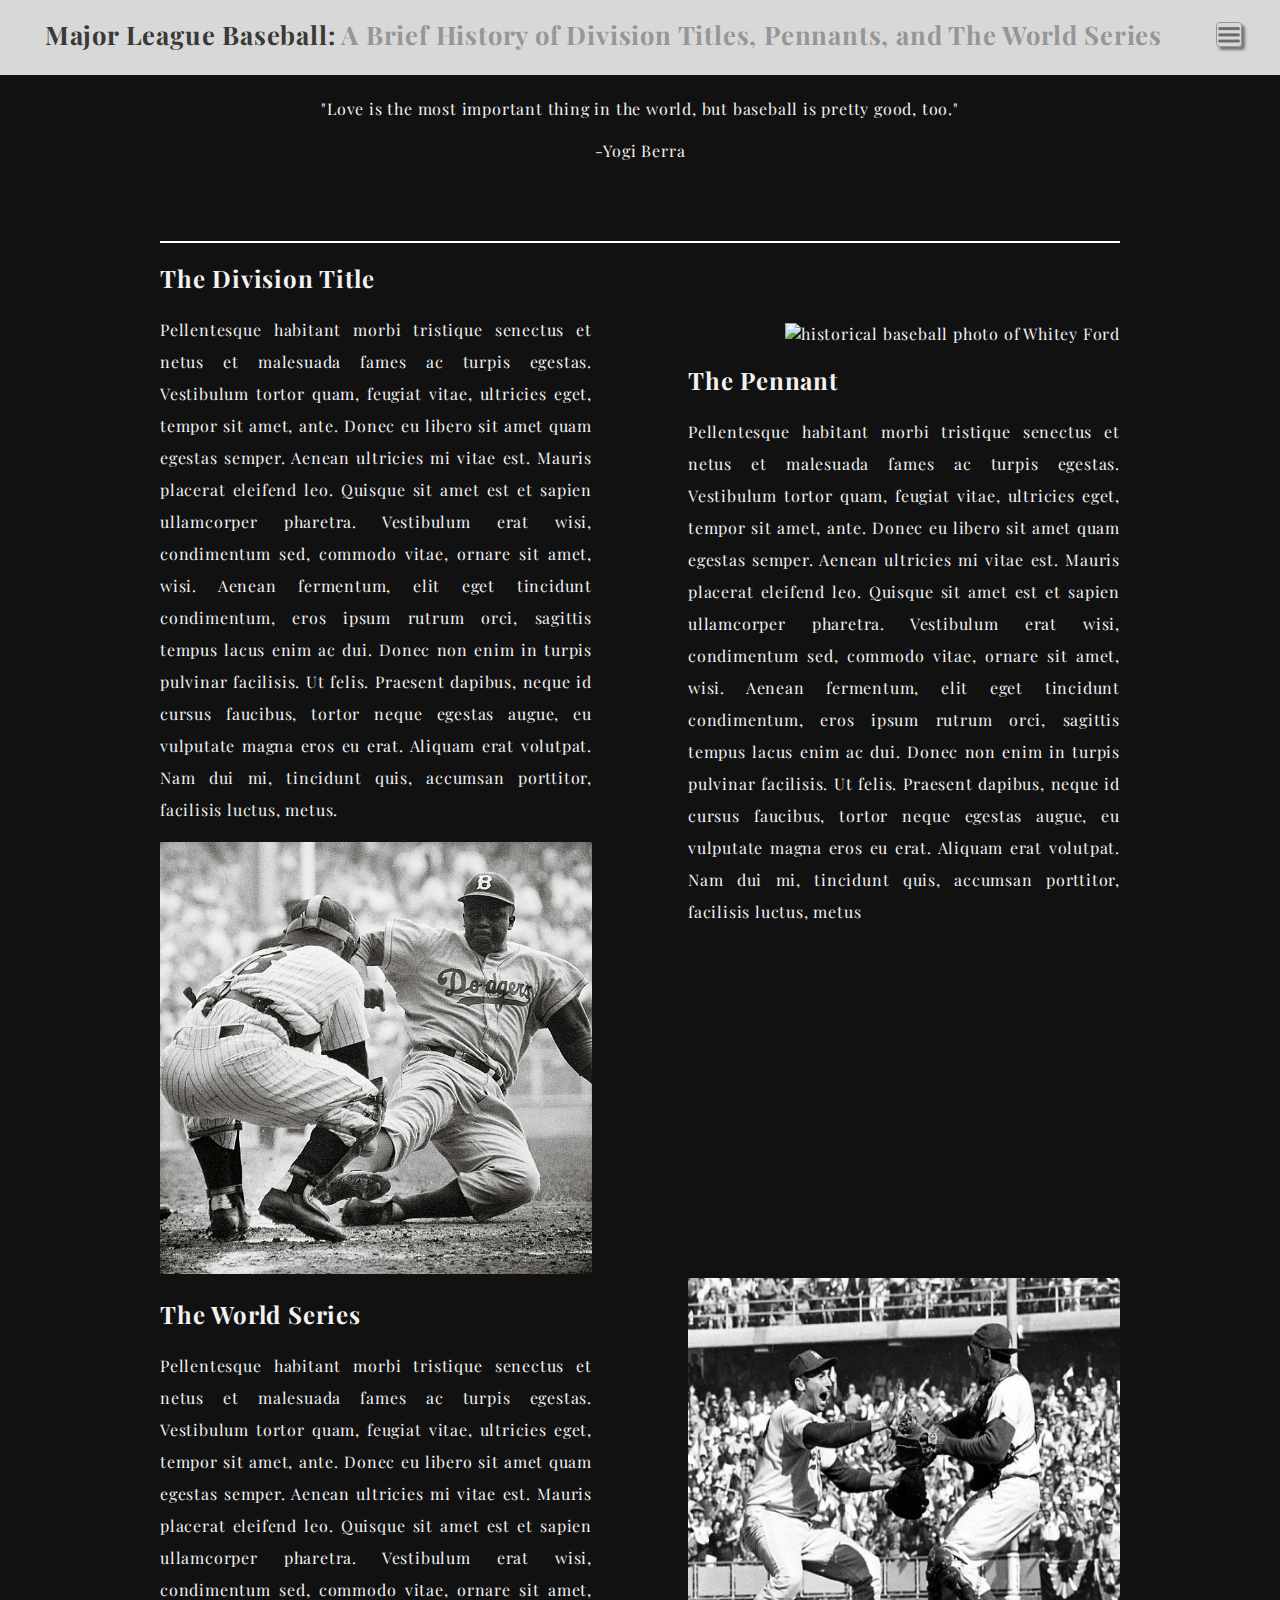
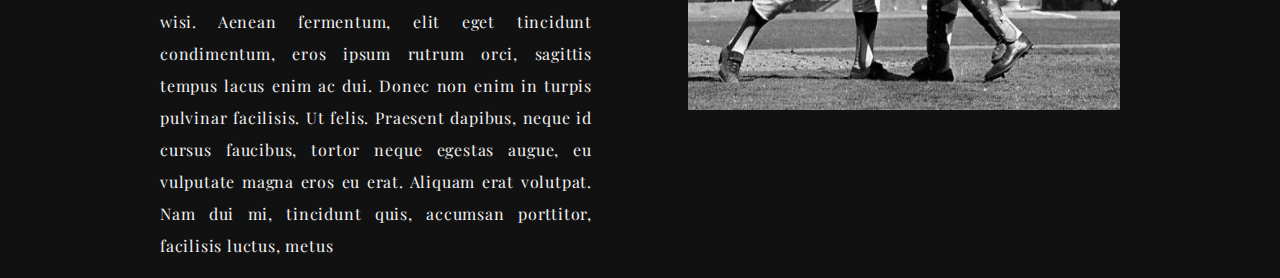
==== index.html @ 5cfe031a "Main sections fixed" ====
<!doctype html>
<html>
  <head>
    <title>Mlb A Brief History</title>
    <link rel='stylesheet' href='css/normalize.css'>
    <link href='http://fonts.googleapis.com/css?family=Playfair+Display' rel='stylesheet' type='text/css'>
    <link rel='stylesheet' href='css/style.css'>
  </head>
  <body>
    <div id='top'></div>
    <div class='banner'>
      <ul>
        <li>
          <img src='http://hpef.us/wp-content/uploads/2009/01/brewer-02.jpg' alt='black and white photo of a ballpark'>
        </li>
        <li>
          <img src='https://dygr1fhak7ro7.cloudfront.net/panbw15s.jpg' alt='black and white photo of a ballpark'>
        </li>
        <li>
          <img src='https://latimesphoto.files.wordpress.com/2011/11/anniversary_027.jpg' alt='black and white photo of a ballpark'>
        </li>
      </ul>
    </div>
    <header>
      <h1>Major League Baseball: <span>A Brief History of <a href='#division'>Division Titles</a>, <a href='#pennant'>Pennants</a>, and <a href='#series'>The World Series</a></span></h1>
      <nav class='menu-icon'>
        <img src='images/dropdown.png'>
      </nav>
      <ul id='dropdown'>
        <li>
          <a href='https://github.com/mcgough'><img src='images/github.png' alt='github icon'></a>
        </li>
        <li>
          <a href='mailto:mcgough.dan@gmail.com'><img src='images/email.png' alt='email icon'></a>
        </li>
        <li>
          <a href='https://www.facebook.com/mcgough.dan'><img src='images/facebook.png' alt='facebook icon'></a>
        </li>
        <li>
          <a href='https://www.linkedin.com/profile/public-profile-settings?trk=prof-edit-edit-public_profile'><img src='images/linkedin.png' alt='linkedin icon'></a>
        </li>
      </ul>
    </header>
    <main>
      <blockquote>
        <p>"Love is the most important thing in the world, but baseball is pretty good, too."<br><br>-Yogi Berra<p>
      </blockquote>
      <section>
        <div id='division'>
          <div class='text'>
            <h2>The Division Title</h2>
              <p>Pellentesque habitant morbi tristique senectus et netus et malesuada fames ac turpis egestas. Vestibulum tortor quam, feugiat vitae, ultricies eget, tempor sit amet, ante. Donec eu libero sit amet quam egestas semper. Aenean ultricies mi vitae est. Mauris placerat eleifend leo. Quisque sit amet est et sapien ullamcorper pharetra. Vestibulum erat wisi, condimentum sed, commodo vitae, ornare sit amet, wisi. Aenean fermentum, elit eget tincidunt condimentum, eros ipsum rutrum orci, sagittis tempus lacus enim ac dui. Donec non enim in turpis pulvinar facilisis. Ut felis. Praesent dapibus, neque id cursus faucibus, tortor neque egestas augue, eu vulputate magna eros eu erat. Aliquam erat volutpat. Nam dui mi, tincidunt quis, accumsan porttitor, facilisis luctus, metus.
         </div>
        </div>
        <div class='image'>
          <img src='http://www.goldenagebaseballcards.com/hall-of-fame/imagesbig/Whitey-Ford.jpg' alt='historical baseball photo of Whitey Ford'>
        </div>
      </section>
      <section>
        <div id='pennant'
          <div class='text-1'>
            <h2>The Pennant</h2>
            <p>Pellentesque habitant morbi tristique senectus et netus et malesuada fames ac turpis egestas. Vestibulum tortor quam, feugiat vitae, ultricies eget, tempor sit amet, ante. Donec eu libero sit amet quam egestas semper. Aenean ultricies mi vitae est. Mauris placerat eleifend leo. Quisque sit amet est et sapien ullamcorper pharetra. Vestibulum erat wisi, condimentum sed, commodo vitae, ornare sit amet, wisi. Aenean fermentum, elit eget tincidunt condimentum, eros ipsum rutrum orci, sagittis tempus lacus enim ac dui. Donec non enim in turpis pulvinar facilisis. Ut felis. Praesent dapibus, neque id cursus faucibus, tortor neque egestas augue, eu vulputate magna eros eu erat. Aliquam erat volutpat. Nam dui mi, tincidunt quis, accumsan porttitor, facilisis luctus, metus</p>
          </div>
          <div class='image-1'>
            <img src='images/jackie-robinson-stealing-home.jpg' alt='jackie robinson'>
          </div>
        </div>
      </section>
      <section>
        <div id='series'>
          <div class='text-2'>
            <h2 class='bottomtext'>The World Series</h2>
            <p class='bottomtext'>Pellentesque habitant morbi tristique senectus et netus et malesuada fames ac turpis egestas. Vestibulum tortor quam, feugiat vitae, ultricies eget, tempor sit amet, ante. Donec eu libero sit amet quam egestas semper. Aenean ultricies mi vitae est. Mauris placerat eleifend leo. Quisque sit amet est et sapien ullamcorper pharetra. Vestibulum erat wisi, condimentum sed, commodo vitae, ornare sit amet, wisi. Aenean fermentum, elit eget tincidunt condimentum, eros ipsum rutrum orci, sagittis tempus lacus enim ac dui. Donec non enim in turpis pulvinar facilisis. Ut felis. Praesent dapibus, neque id cursus faucibus, tortor neque egestas augue, eu vulputate magna eros eu erat. Aliquam erat volutpat. Nam dui mi, tincidunt quis, accumsan porttitor, facilisis luctus, metus</p>
          </div>
          <div class='image-2'>
            <img src='images/celebration.jpg' alt='celebration'>
          </div>
        </div>
      </section>
      <!--<aside id='champions'>
        <form id='nl'>
          <fieldset>
            <label>National League.</label>
            <select id='national' name='team'>
              <option data-name='Los Angeles Dodgers' value='Dodgers'>Los Angeles Dodgers</option>
              <option data-name='San Francisco Giants' value='Giants'>San Francisco Giants</option>
              <option data-name='San Diego Padres' value='Padres'>San Diego Padres</option>
              <option data-name='Arizona Diamondbacks' value='Diamonbacks'>Arizona Diamondbacks</option>
              <option data-name='Colorado Rockies' value='Rockies'>Colorado Rockies</option>
              <option data-name='St Louis Cardinals' value='Cardinals'>St Louis Cardinals</option>
              <option data-name='Milwaukee Brewers' value='Brewers'>Milwaukee Brewers</option>
              <option data-name='Chicago Cubs' value='Cubs'>Chicago Cubs</option>
              <option data-name='Cincinnati Reds' value='Reds'>Cincinnati Reds</option>
              <option data-name='Pittsburgh Pirates' value='Pirates'>Pittsburgh Pirates</option>
              <option data-name='Washington Nationals' value='Nationals'>Washington Nationals</option>
              <option data-name='New York Mets' value='Mets'>New York Mets</option>
              <option data-name='Atlanta Braves' value='Braves'>Atlanta Braves</option>
              <option data-name='Philadelphia Phillies' value='Phillies'>Philadelphia Phillies</option>
              <option data-name='Miami Marlins' value='Marlins'>Miami Marlins</option>
            </select>
          </fieldset>
        </form>
        <form id='al'>
          <fieldset>
            <label>American League.</label>
            <select id='american' name='team'>
              <option data-name='Seattle Mariners' value='Mariners'>Seattle Mariners</option>
              <option data-name='Oakland Athletics' value='Athletics'>Oakland Athletics</option>
              <option data-name='Los Angeles Angels' value='Angels'>Los Angeles Angels</option>
              <option data-name='Houston Astros' value='Astros'>Houston Astros</option>
              <option value='Rangers' data-name='Texas Rangers'>Texas Rangers</option>
              <option data-name='Detroit Tigers' value='Tigers'>Detroit Tigers</option>
              <option data-name='Kansas City Royals' value='Royals'>Kansas City Royals</option>
              <option data-name='Chicago White Sox' value='White Sox'>Chicago White Sox</option>
              <option data-name='Cleveland Indians' value='Indians'>Cleveland Indians</option>
              <option data-name='Minnesota Twins' value='Twins'>Minnesota Twins</option>
              <option data-name='Boston Red Sox' value='Red Sox'>Boston Red Sox</option>
              <option data-name='New York Yankees' value='Yankees'>New York Yankees</option>
              <option data-name='Atlanta Braves' value='Braves'>Atlanta Braves</option>
              <option data-name='Tampa Bay Rays' value='Rays'>Tampa Bay Rays</option>
              <option data-name='Baltimore Orioles' value='Orioles'>Baltimore Orioles</option>
            </select>
          </fieldset>
        </form>
        <div class='before'></div>
      </aside>
    </main>
    <!--<footer>
      <h4>
        <span>Major League Baseball:</span> A brief history of Division Titles, Pennants, and The World Series
      </h4>
      <nav id='arrowup'>
        <a href='#top'><img src='images/arrowup.png' alt='arrow pointing up'</a>
      </nav>
    </footer>-->
    <script src='js/jquery-1.11.2.js'></script>
    <script src="js/unslider.js"></script>
    <script src='js/scroll.js'></script>
    <script src='js/mlb.js'></script>
  </body>
</html?
---- css/style.css ----
* {
  box-sizing: border-box;
}

body {
  background-color: #111;
  font-family: 'Playfair Display', serif;
  color: #f2f2f2;
  letter-spacing: .05em;
}

/* Header */

header {
  background-color: #f2f2f2;
  color: #3f403b;
  width: 100%;
  opacity: .89;
  padding: .5em 0 0.5em 1.5em;
  font-size: .8em;
  position: fixed;
  top: -.5em;
  z-index: 99;
}
header h1 {
  padding-left: 1em;
}
span {
  color: #a7a8aa;
  text-shadow: none;
}
nav img {
  color: #a7a8aa;
  width: 2em;
  height: 2em;
  border: 1px solid;
  border-radius: 15%;
  box-shadow: 3px 3px 3px gray;
  position: absolute;
  top: 2.2em;
  right: 3em;
}
#dropdown {
  background: #f2f2f2;
  opacity: 1;
  width: 8%;
  border-radius: 0 0 0 5%;
  position: absolute;
  top: 5.3em;
  right: 0em;
}
#dropdown img {
  width: 2em;
  height: 2em;
}
#dropdown li {
  list-style: none;
  padding-right: 2em;
  margin: 1em 0 1em 0;
}

/* Banner */

.banner {
  position: relative;
  overflow: auto;
  top: -1em;
  right: 10em;
}
.banner li {
  list-style: none;
}
.banner ul li {
  float: left;
}
.banner img {
  width: 90em;
  height: 35em;
  position: relative;
}
.banner h2 {
  position: absolute
  color: white;
  z-index: 99;
}
.dots {
  position: absolute;
  left: 2.75em;
  right: 0;
  bottom: 20px;
  text-align: center;
}
.dots li {
  display: inline-block;
  width: 10px;
  height: 10px;
  margin: 0 4px;
  text-indent: -999em;
  border: 2px solid #fff;
  border-radius: 6px;
  cursor: pointer;
  opacity: .4;
  -webkit-transition: background .5s, opacity .5s;
  -moz-transition: background .5s, opacity .5s;
  transition: background .5s, opacity .5s;
}
.dots li.active {
  background: #fff;
  opacity: 1;
}

/* Main */

main {
  width: 75%;
  margin: auto;
  margin-top: 5em;
}
blockquote {
  text-align: center;
  margin-bottom: 5em;
}

/* Division, Pennant and Series Sections */
#division {
  border-top: 1px solid white;
  border-bottom: 1px solid white;
  margin-bottom: 5em;
}
img {
  width: 27em;
  height: 27em;
}
.text {
  width: 45%;
  text-align: justify;
  line-height: 2em;
  float: left;
}
.text-1 {
  width: 45%;
  float: right;
  line-height: 2em;
  text-align: justify;
}
.text-2 {
  width: 45%;
  text-align: justify;
  line-height: 2em;
  float: left;
}
.image,
.image-2 {
  float: right;
}

/* Champions Section */

#champions {
  width: 90%;
  padding: 3em 3em 0 0em;
  background-image: url('http://imgc.allpostersimages.com/images/P-473-488-90/75/7598/PV7F300Z/posters/baseball-joe-dimaggio-quote.jpg');
  background-position: left;
  background-repeat: no-repeat;
  position: relative;
  border-radius: 5%;
  left: 5em;
  bottom: 3em;
}
#champions p {
  text-align: left;
  text-shadow: 0px 3px 2px rgba(154, 147, 163, 1);
  position: relative;
  left: 2em;
  top: 15.5em;
}
#nl,
#al {
  display: inline;
  width: 25%;
  padding-top: 15em;
  float: right;
}
fieldset {
  border: none;
}
form {
  text-align: center;
}
.before {
  height: 35em;
  width: 38em;
  margin-top: 3em;
  margin-bottom: -4em;
}
.after {
  color: white;
  height: 35em;
  width: 38em;
  padding-top: .5em;
  margin-top: 3em;
  margin-bottom: -4em;
}

/* Footer */

footer {
  background-color: #f2f2f2;
  color: #a7a8aa;
  opacity: .95;
  width: 100%;
  padding: 1em 0 1em 0;
  margin-top: 0em;
  font-size: 1em;
}
footer span {
  color: black;
}
footer h4 {
  width: 75%;
  margin-left: 2em;
  clear: both;
}
#arrowup {
  float: right;
  position: relative;
  bottom: 5em;
  left: 0.5em;
}
#arrowup img {
  color: #a7a8aa;
  border: 1px solid;
  border-radius: 15%;
  box-shadow: 3px 3px 3px gray;
  width: 1.5em;
  height: 1.5em;
}
a {
  text-decoration: none;
  color: #a7a8aa;
}
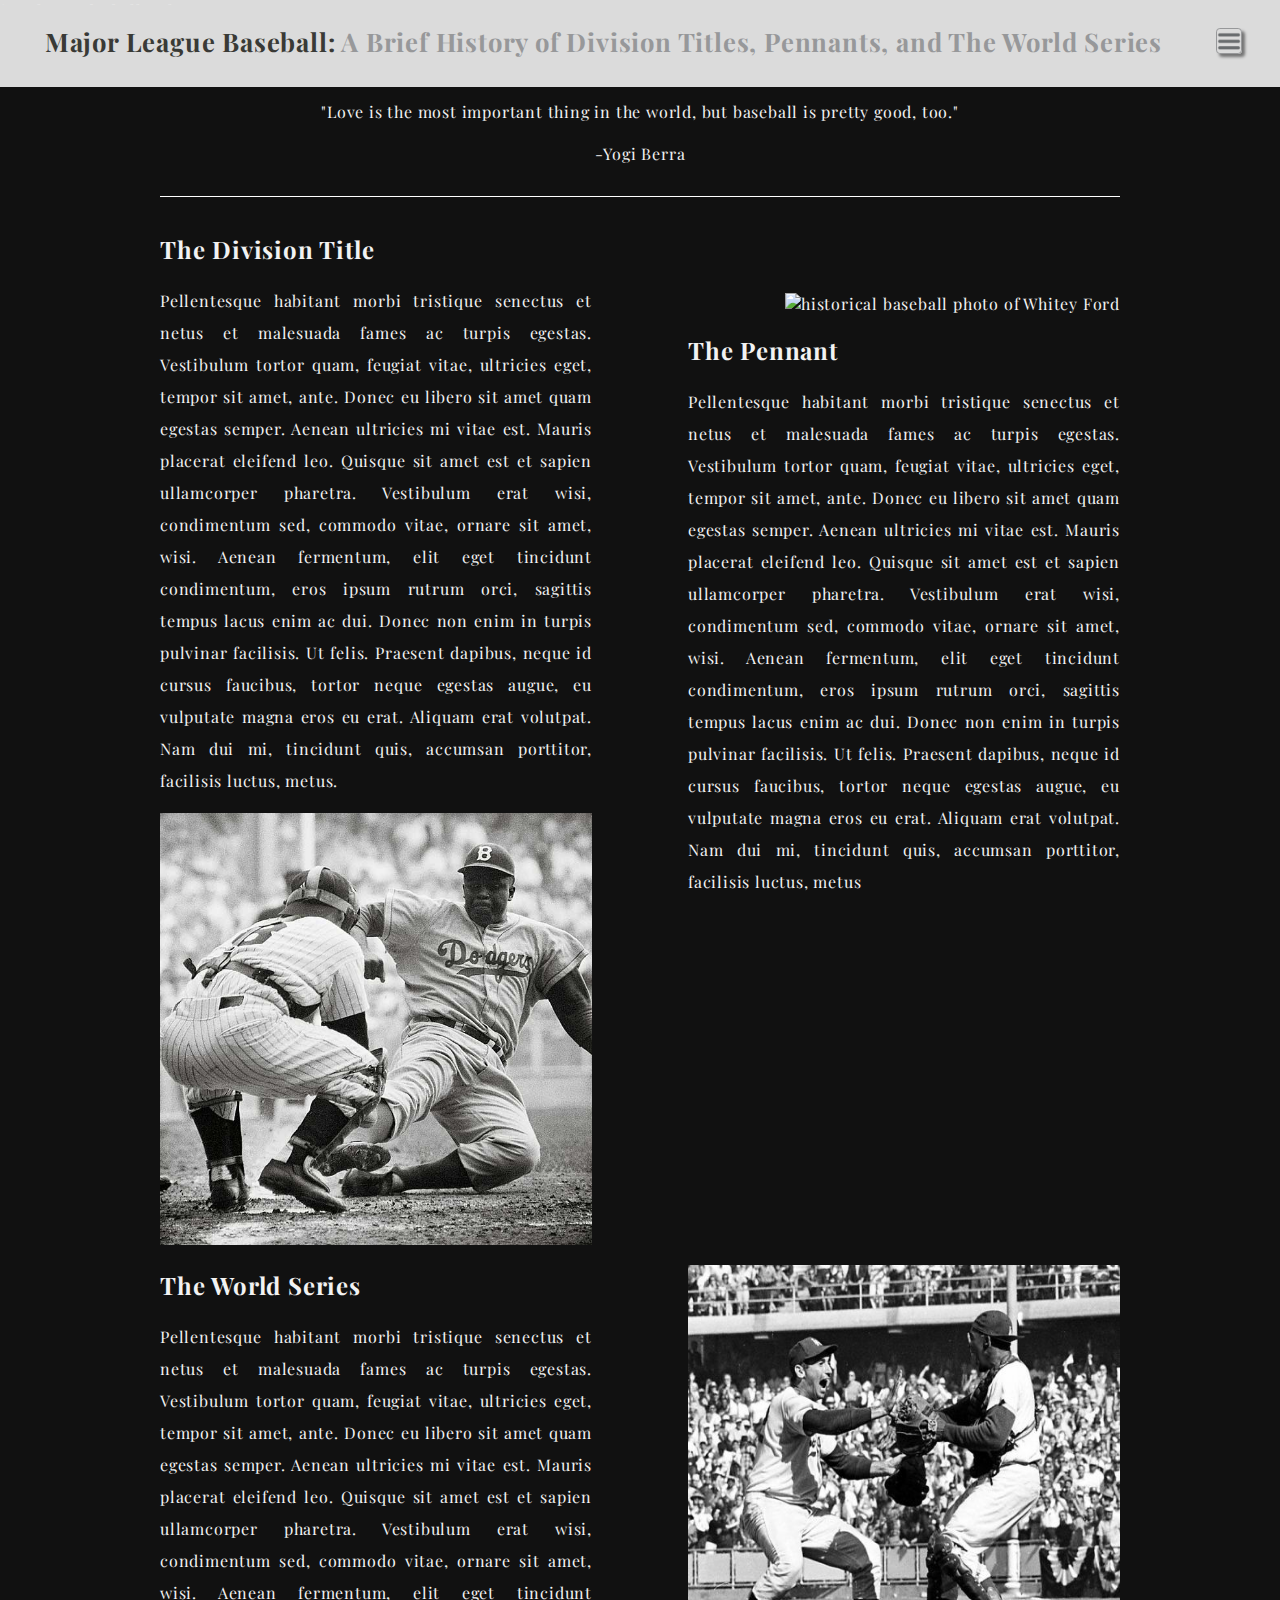
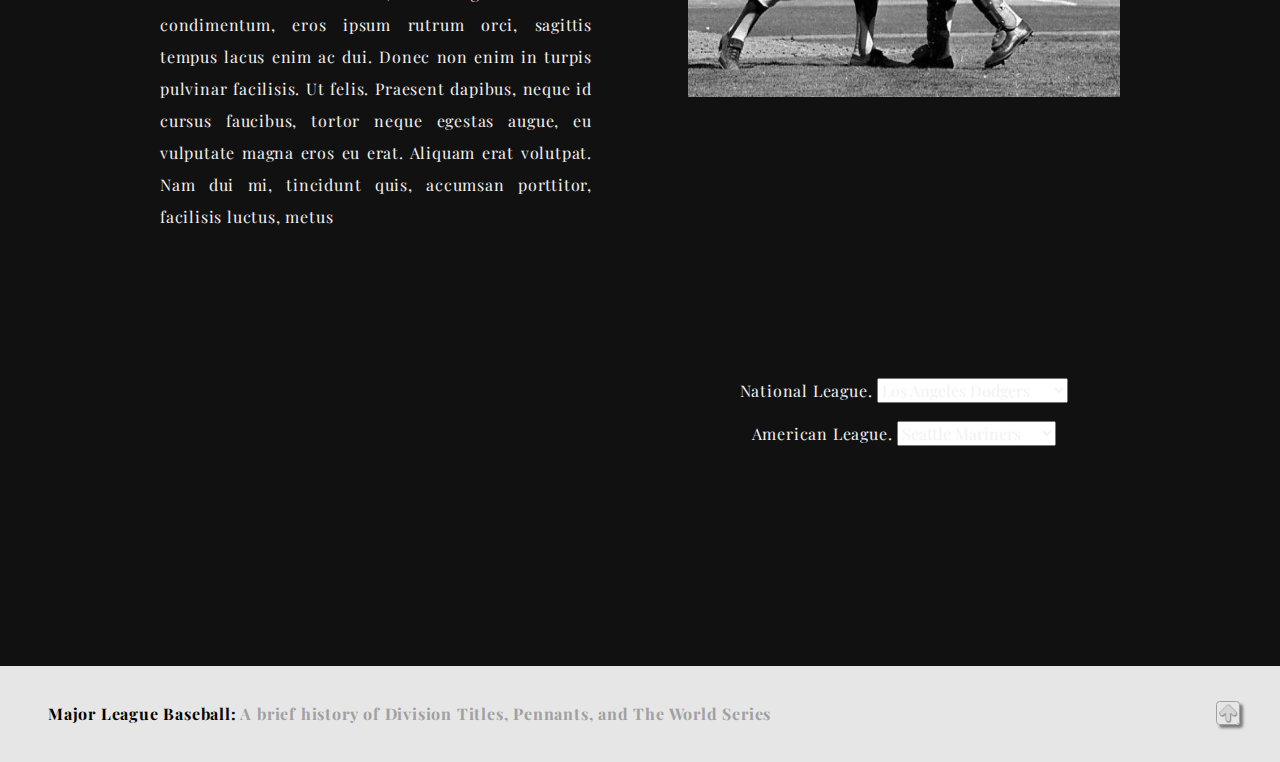
==== commit eb6c3d97: "dropdown bugged" ====
--- a/index.html
+++ b/index.html
@@ -7,20 +7,6 @@
     <link rel='stylesheet' href='css/style.css'>
   </head>
   <body>
-    <div id='top'></div>
-    <div class='banner'>
-      <ul>
-        <li>
-          <img src='http://hpef.us/wp-content/uploads/2009/01/brewer-02.jpg' alt='black and white photo of a ballpark'>
-        </li>
-        <li>
-          <img src='https://dygr1fhak7ro7.cloudfront.net/panbw15s.jpg' alt='black and white photo of a ballpark'>
-        </li>
-        <li>
-          <img src='https://latimesphoto.files.wordpress.com/2011/11/anniversary_027.jpg' alt='black and white photo of a ballpark'>
-        </li>
-      </ul>
-    </div>
     <header>
       <h1>Major League Baseball: <span>A Brief History of <a href='#division'>Division Titles</a>, <a href='#pennant'>Pennants</a>, and <a href='#series'>The World Series</a></span></h1>
       <nav class='menu-icon'>
@@ -41,6 +27,21 @@
         </li>
       </ul>
     </header>
+    <div id='top'></div>
+    <div class='banner'>
+      <ul>
+        <li>
+          <img src='http://hpef.us/wp-content/uploads/2009/01/brewer-02.jpg' alt='black and white photo of a ballpark'>
+        </li>
+        <li>
+          <img src='https://dygr1fhak7ro7.cloudfront.net/panbw15s.jpg' alt='black and white photo of a ballpark'>
+        </li>
+        <li>
+          <img src='https://latimesphoto.files.wordpress.com/2011/11/anniversary_027.jpg' alt='black and white photo of a ballpark'>
+        </li>
+      </ul>
+    </div>
+
     <main>
       <blockquote>
         <p>"Love is the most important thing in the world, but baseball is pretty good, too."<br><br>-Yogi Berra<p>
@@ -78,62 +79,64 @@
           </div>
         </div>
       </section>
-      <!--<aside id='champions'>
-        <form id='nl'>
-          <fieldset>
-            <label>National League.</label>
-            <select id='national' name='team'>
-              <option data-name='Los Angeles Dodgers' value='Dodgers'>Los Angeles Dodgers</option>
-              <option data-name='San Francisco Giants' value='Giants'>San Francisco Giants</option>
-              <option data-name='San Diego Padres' value='Padres'>San Diego Padres</option>
-              <option data-name='Arizona Diamondbacks' value='Diamonbacks'>Arizona Diamondbacks</option>
-              <option data-name='Colorado Rockies' value='Rockies'>Colorado Rockies</option>
-              <option data-name='St Louis Cardinals' value='Cardinals'>St Louis Cardinals</option>
-              <option data-name='Milwaukee Brewers' value='Brewers'>Milwaukee Brewers</option>
-              <option data-name='Chicago Cubs' value='Cubs'>Chicago Cubs</option>
-              <option data-name='Cincinnati Reds' value='Reds'>Cincinnati Reds</option>
-              <option data-name='Pittsburgh Pirates' value='Pirates'>Pittsburgh Pirates</option>
-              <option data-name='Washington Nationals' value='Nationals'>Washington Nationals</option>
-              <option data-name='New York Mets' value='Mets'>New York Mets</option>
-              <option data-name='Atlanta Braves' value='Braves'>Atlanta Braves</option>
-              <option data-name='Philadelphia Phillies' value='Phillies'>Philadelphia Phillies</option>
-              <option data-name='Miami Marlins' value='Marlins'>Miami Marlins</option>
-            </select>
-          </fieldset>
-        </form>
-        <form id='al'>
-          <fieldset>
-            <label>American League.</label>
-            <select id='american' name='team'>
-              <option data-name='Seattle Mariners' value='Mariners'>Seattle Mariners</option>
-              <option data-name='Oakland Athletics' value='Athletics'>Oakland Athletics</option>
-              <option data-name='Los Angeles Angels' value='Angels'>Los Angeles Angels</option>
-              <option data-name='Houston Astros' value='Astros'>Houston Astros</option>
-              <option value='Rangers' data-name='Texas Rangers'>Texas Rangers</option>
-              <option data-name='Detroit Tigers' value='Tigers'>Detroit Tigers</option>
-              <option data-name='Kansas City Royals' value='Royals'>Kansas City Royals</option>
-              <option data-name='Chicago White Sox' value='White Sox'>Chicago White Sox</option>
-              <option data-name='Cleveland Indians' value='Indians'>Cleveland Indians</option>
-              <option data-name='Minnesota Twins' value='Twins'>Minnesota Twins</option>
-              <option data-name='Boston Red Sox' value='Red Sox'>Boston Red Sox</option>
-              <option data-name='New York Yankees' value='Yankees'>New York Yankees</option>
-              <option data-name='Atlanta Braves' value='Braves'>Atlanta Braves</option>
-              <option data-name='Tampa Bay Rays' value='Rays'>Tampa Bay Rays</option>
-              <option data-name='Baltimore Orioles' value='Orioles'>Baltimore Orioles</option>
-            </select>
-          </fieldset>
-        </form>
+      <aside>
+        <div id='champions'>
+          <form id='nl'>
+            <fieldset>
+              <label>National League.</label>
+              <select id='national' name='team'>
+                <option data-name='Los Angeles Dodgers' value='Dodgers'>Los Angeles Dodgers</option>
+                <option data-name='San Francisco Giants' value='Giants'>San Francisco Giants</option>
+                <option data-name='San Diego Padres' value='Padres'>San Diego Padres</option>
+                <option data-name='Arizona Diamondbacks' value='Diamonbacks'>Arizona Diamondbacks</option>
+                <option data-name='Colorado Rockies' value='Rockies'>Colorado Rockies</option>
+                <option data-name='St Louis Cardinals' value='Cardinals'>St Louis Cardinals</option>
+                <option data-name='Milwaukee Brewers' value='Brewers'>Milwaukee Brewers</option>
+                <option data-name='Chicago Cubs' value='Cubs'>Chicago Cubs</option>
+                <option data-name='Cincinnati Reds' value='Reds'>Cincinnati Reds</option>
+                <option data-name='Pittsburgh Pirates' value='Pirates'>Pittsburgh Pirates</option>
+                <option data-name='Washington Nationals' value='Nationals'>Washington Nationals</option>
+                <option data-name='New York Mets' value='Mets'>New York Mets</option>
+                <option data-name='Atlanta Braves' value='Braves'>Atlanta Braves</option>
+                <option data-name='Philadelphia Phillies' value='Phillies'>Philadelphia Phillies</option>
+                <option data-name='Miami Marlins' value='Marlins'>Miami Marlins</option>
+              </select>
+            </fieldset>
+          </form>
+          <form id='al'>
+            <fieldset>
+              <label>American League.</label>
+              <select id='american' name='team'>
+                <option data-name='Seattle Mariners' value='Mariners'>Seattle Mariners</option>
+                <option data-name='Oakland Athletics' value='Athletics'>Oakland Athletics</option>
+                <option data-name='Los Angeles Angels' value='Angels'>Los Angeles Angels</option>
+                <option data-name='Houston Astros' value='Astros'>Houston Astros</option>
+                <option value='Rangers' data-name='Texas Rangers'>Texas Rangers</option>
+                <option data-name='Detroit Tigers' value='Tigers'>Detroit Tigers</option>
+                <option data-name='Kansas City Royals' value='Royals'>Kansas City Royals</option>
+                <option data-name='Chicago White Sox' value='White Sox'>Chicago White Sox</option>
+                <option data-name='Cleveland Indians' value='Indians'>Cleveland Indians</option>
+                <option data-name='Minnesota Twins' value='Twins'>Minnesota Twins</option>
+                <option data-name='Boston Red Sox' value='Red Sox'>Boston Red Sox</option>
+                <option data-name='New York Yankees' value='Yankees'>New York Yankees</option>
+                <option data-name='Atlanta Braves' value='Braves'>Atlanta Braves</option>
+                <option data-name='Tampa Bay Rays' value='Rays'>Tampa Bay Rays</option>
+                <option data-name='Baltimore Orioles' value='Orioles'>Baltimore Orioles</option>
+              </select>
+            </fieldset>
+          </form>
+        </div>
         <div class='before'></div>
       </aside>
     </main>
-    <!--<footer>
+    <footer>
       <h4>
         <span>Major League Baseball:</span> A brief history of Division Titles, Pennants, and The World Series
       </h4>
       <nav id='arrowup'>
         <a href='#top'><img src='images/arrowup.png' alt='arrow pointing up'</a>
       </nav>
-    </footer>-->
+    </footer>
     <script src='js/jquery-1.11.2.js'></script>
     <script src="js/unslider.js"></script>
     <script src='js/scroll.js'></script>
--- a/css/style.css
+++ b/css/style.css
@@ -13,14 +13,16 @@
 
 header {
   background-color: #f2f2f2;
+  opacity: .9;
   color: #3f403b;
   width: 100%;
-  opacity: .89;
-  padding: .5em 0 0.5em 1.5em;
+  padding: 0.5em 0 1em 1.5em;
+  font-size:.8em;
+  position: fixed;
+  margin-top: 0em;
+  margin-bottom: 2em;
   font-size: .8em;
-  position: fixed;
-  top: -.5em;
-  z-index: 99;
+  z-index: 999;
 }
 header h1 {
   padding-left: 1em;
@@ -41,13 +43,11 @@
   right: 3em;
 }
 #dropdown {
+  border: 1px solid black;
   background: #f2f2f2;
-  opacity: 1;
-  width: 8%;
   border-radius: 0 0 0 5%;
-  position: absolute;
-  top: 5.3em;
-  right: 0em;
+  float: right;
+
 }
 #dropdown img {
   width: 2em;
@@ -56,7 +56,7 @@
 #dropdown li {
   list-style: none;
   padding-right: 2em;
-  margin: 1em 0 1em 0;
+  margin: .5em 0 1em 0;
 }
 
 /* Banner */
@@ -85,7 +85,7 @@
 }
 .dots {
   position: absolute;
-  left: 2.75em;
+  left: 7.5em;
   right: 0;
   bottom: 20px;
   text-align: center;
@@ -118,13 +118,14 @@
 }
 blockquote {
   text-align: center;
-  margin-bottom: 5em;
+  margin-bottom: 2em;
 }
 
 /* Division, Pennant and Series Sections */
+
 #division {
+  padding-top: 1em;
   border-top: 1px solid white;
-  border-bottom: 1px solid white;
   margin-bottom: 5em;
 }
 img {
@@ -153,53 +154,57 @@
 .image-2 {
   float: right;
 }
-
-/* Champions Section */
+.image-2 {
+  margin-top: 1em;
+}
+
+/* Champions Aside*/
 
 #champions {
-  width: 90%;
-  padding: 3em 3em 0 0em;
-  background-image: url('http://imgc.allpostersimages.com/images/P-473-488-90/75/7598/PV7F300Z/posters/baseball-joe-dimaggio-quote.jpg');
-  background-position: left;
-  background-repeat: no-repeat;
-  position: relative;
-  border-radius: 5%;
-  left: 5em;
-  bottom: 3em;
-}
-#champions p {
-  text-align: left;
-  text-shadow: 0px 3px 2px rgba(154, 147, 163, 1);
-  position: relative;
-  left: 2em;
-  top: 15.5em;
-}
-#nl,
+  margin: auto;
+}
+
+form {
+  width: 45%;
+  float: right;
+  position: relative;
+  top: 17em;
+
+}
+#nl {
+  text-align: center;
+  float: right;
+}
 #al {
-  display: inline;
-  width: 25%;
-  padding-top: 15em;
+  text-align: center;
   float: right;
 }
 fieldset {
   border: none;
 }
-form {
-  text-align: center;
-}
 .before {
-  height: 35em;
-  width: 38em;
-  margin-top: 3em;
-  margin-bottom: -4em;
+  width: 50%;
+  height: 25em;
+  margin-top: 5em;
+  background-image: url('http://imgc.allpostersimages.com/images/P-473-488-90/75/7598/PV7F300Z/posters/baseball-joe-dimaggio-quote.jpg');
+  background-repeat: no-repeat;
+  float: left;
+  position: relative;
+  right: 1em;
 }
 .after {
+  width: 50%;
   color: white;
-  height: 35em;
-  width: 38em;
-  padding-top: .5em;
-  margin-top: 3em;
-  margin-bottom: -4em;
+  height: 25em;
+  background-image: url('http://imgc.allpostersimages.com/images/P-473-488-90/75/7598/PV7F300Z/posters/baseball-joe-dimaggio-quote.jpg');
+  background-repeat: no-repeat;
+  float: left;
+}
+.after p {
+  text-shadow: 0px 3px 2px rgba(154, 147, 163, 1);
+  position: relative;
+  top: 12em;
+  left: 2em;
 }
 
 /* Footer */
@@ -210,15 +215,15 @@
   opacity: .95;
   width: 100%;
   padding: 1em 0 1em 0;
-  margin-top: 0em;
   font-size: 1em;
+  clear: both;
 }
 footer span {
   color: black;
 }
 footer h4 {
   width: 75%;
-  margin-left: 2em;
+  margin-left: 3em;
   clear: both;
 }
 #arrowup {
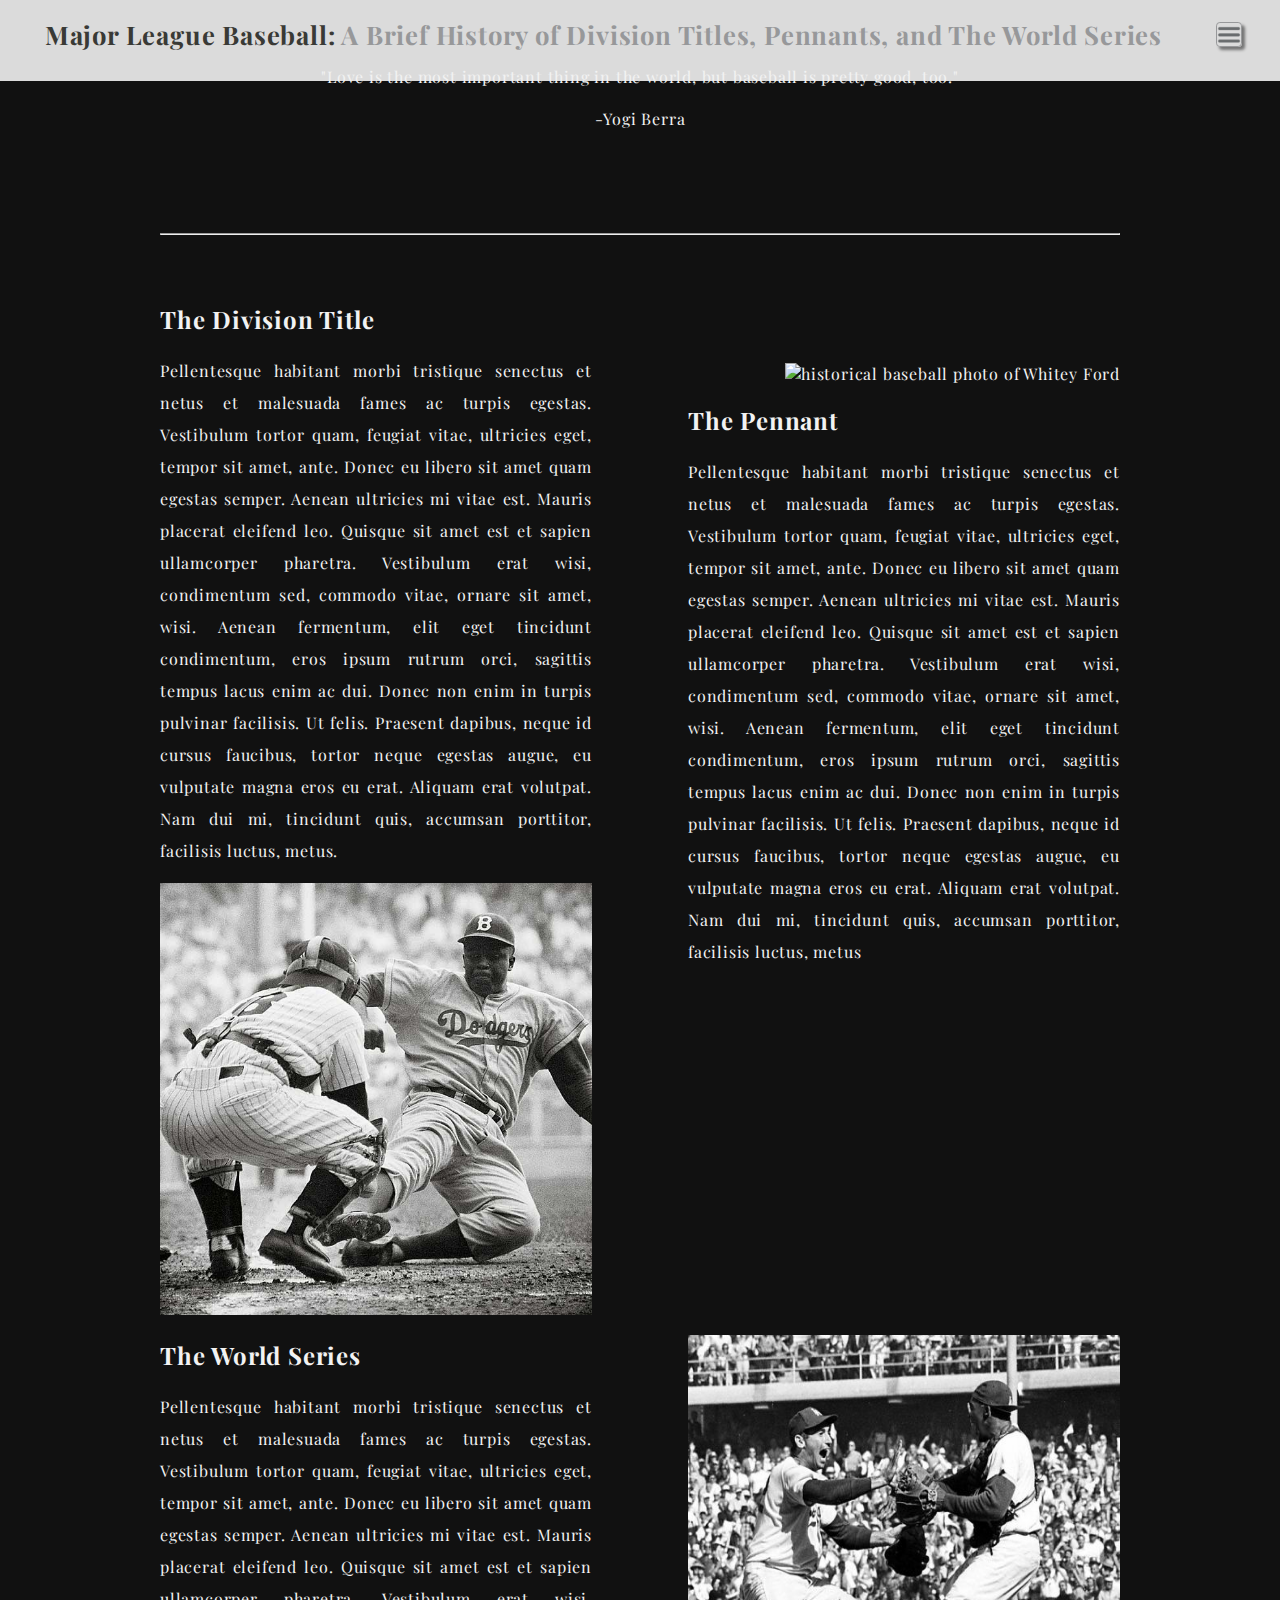
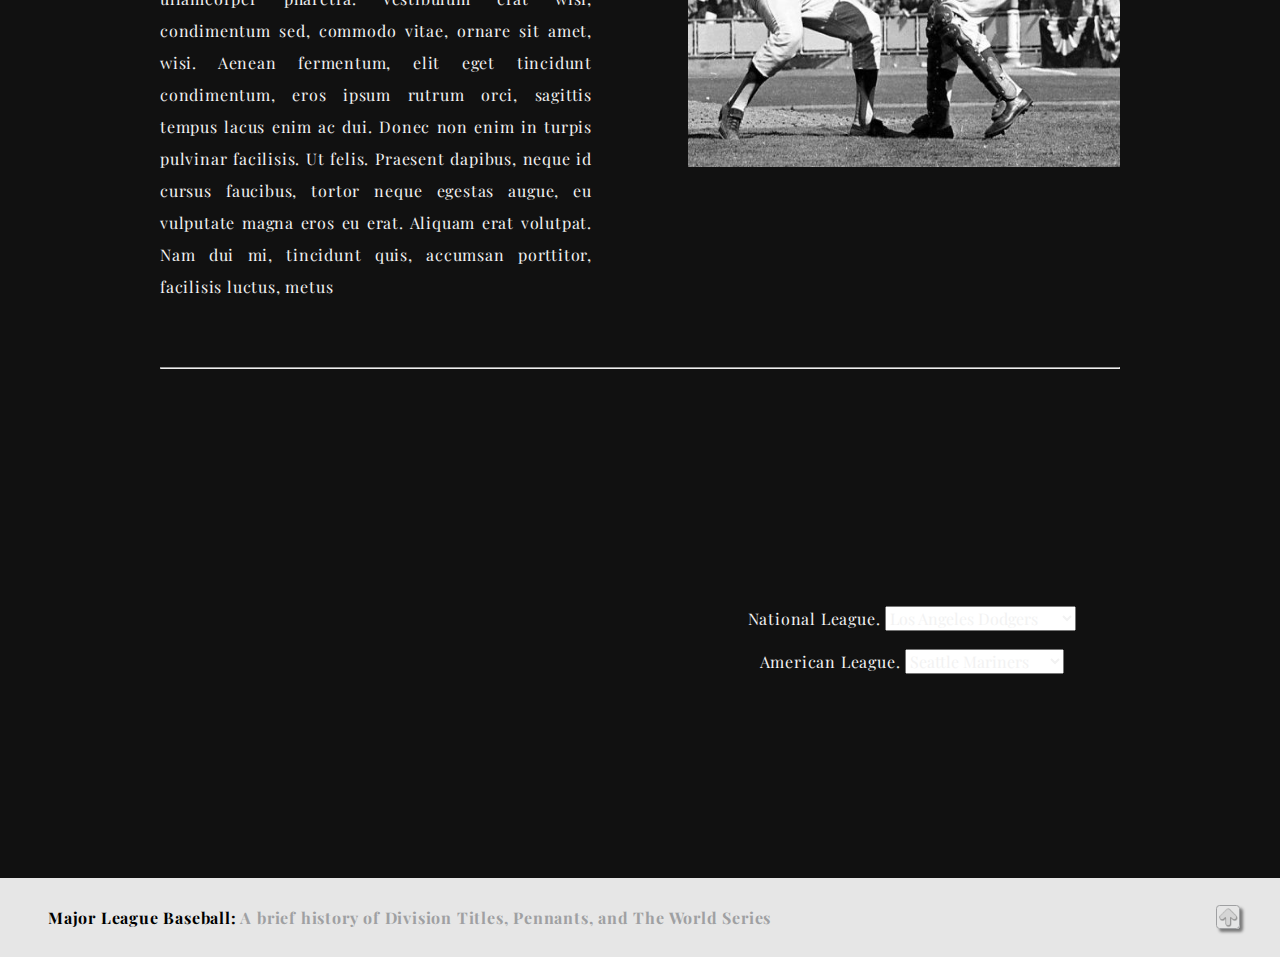
==== commit 891e5883: "Centered css still bad" ====
--- a/index.html
+++ b/index.html
@@ -41,11 +41,11 @@
         </li>
       </ul>
     </div>
-
     <main>
       <blockquote>
         <p>"Love is the most important thing in the world, but baseball is pretty good, too."<br><br>-Yogi Berra<p>
       </blockquote>
+      <hr class='line-1'>
       <section>
         <div id='division'>
           <div class='text'>
@@ -79,6 +79,7 @@
           </div>
         </div>
       </section>
+      <hr>
       <aside>
         <div id='champions'>
           <form id='nl'>
--- a/css/style.css
+++ b/css/style.css
@@ -19,10 +19,9 @@
   padding: 0.5em 0 1em 1.5em;
   font-size:.8em;
   position: fixed;
-  margin-top: 0em;
-  margin-bottom: 2em;
+  top: -.5em;
   font-size: .8em;
-  z-index: 999;
+  z-index: 99;
 }
 header h1 {
   padding-left: 1em;
@@ -43,11 +42,12 @@
   right: 3em;
 }
 #dropdown {
-  border: 1px solid black;
+  width: 8%;
   background: #f2f2f2;
   border-radius: 0 0 0 5%;
   float: right;
-
+  position: absolute;
+  left: 92em;
 }
 #dropdown img {
   width: 2em;
@@ -114,18 +114,22 @@
 main {
   width: 75%;
   margin: auto;
-  margin-top: 5em;
+  margin-top: 3em;
 }
 blockquote {
   text-align: center;
-  margin-bottom: 2em;
+  margin-bottom: 3.5em;
+}
+.line-1 {
+  margin-bottom: 5em;
+  position: relative;
+  bottom: 5em;
 }
 
 /* Division, Pennant and Series Sections */
 
 #division {
   padding-top: 1em;
-  border-top: 1px solid white;
   margin-bottom: 5em;
 }
 img {
@@ -160,16 +164,20 @@
 
 /* Champions Aside*/
 
+hr {
+  clear: both;
+  position: relative;
+  top: 3em;
+}
 #champions {
   margin: auto;
 }
-
 form {
-  width: 45%;
+  width: 60%;
   float: right;
   position: relative;
   top: 17em;
-
+  left: 5em;
 }
 #nl {
   text-align: center;
@@ -185,7 +193,8 @@
 .before {
   width: 50%;
   height: 25em;
-  margin-top: 5em;
+  margin-top: 4em;
+  margin-bottom; 2em;
   background-image: url('http://imgc.allpostersimages.com/images/P-473-488-90/75/7598/PV7F300Z/posters/baseball-joe-dimaggio-quote.jpg');
   background-repeat: no-repeat;
   float: left;
@@ -203,7 +212,7 @@
 .after p {
   text-shadow: 0px 3px 2px rgba(154, 147, 163, 1);
   position: relative;
-  top: 12em;
+  top: 11.5em;
   left: 2em;
 }
 
@@ -214,7 +223,7 @@
   color: #a7a8aa;
   opacity: .95;
   width: 100%;
-  padding: 1em 0 1em 0;
+  padding: .5em 0 .5em 0;
   font-size: 1em;
   clear: both;
 }
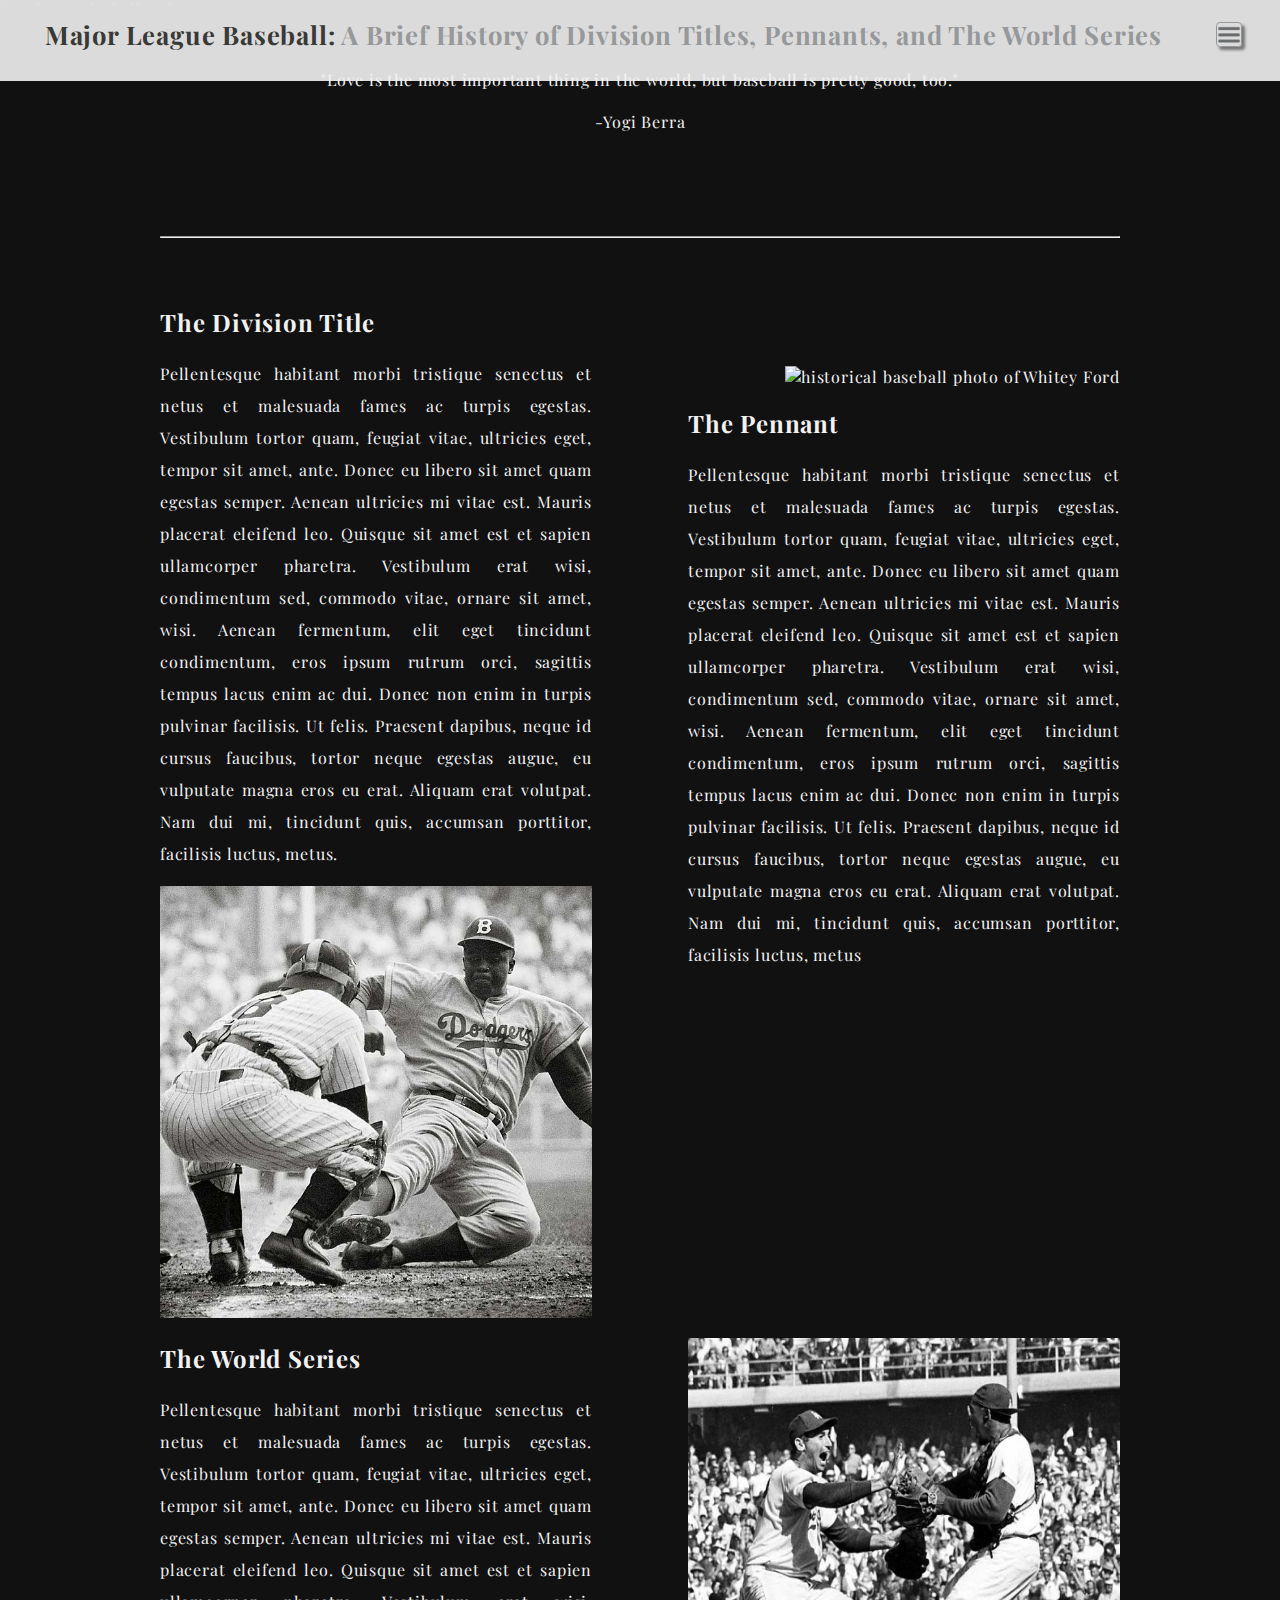
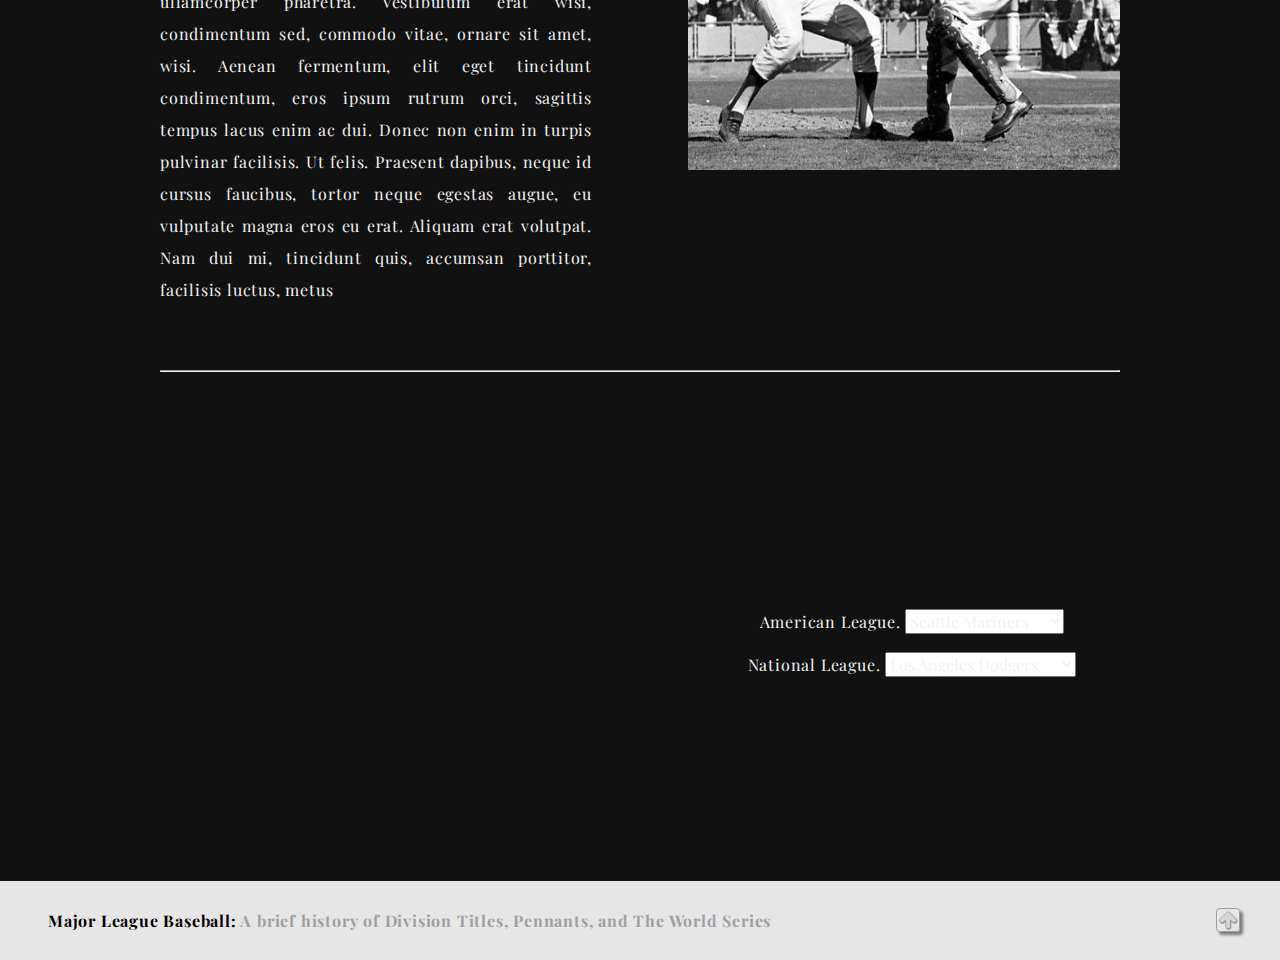
==== commit bf2bcff8: "Leagues switched" ====
--- a/index.html
+++ b/index.html
@@ -82,6 +82,28 @@
       <hr>
       <aside>
         <div id='champions'>
+          <form id='al'>
+            <fieldset>
+              <label>American League.</label>
+              <select id='american' name='team'>
+                <option data-name='Seattle Mariners' value='Mariners'>Seattle Mariners</option>
+                <option data-name='Oakland Athletics' value='Athletics'>Oakland Athletics</option>
+                <option data-name='Los Angeles Angels' value='Angels'>Los Angeles Angels</option>
+                <option data-name='Houston Astros' value='Astros'>Houston Astros</option>
+                <option value='Rangers' data-name='Texas Rangers'>Texas Rangers</option>
+                <option data-name='Detroit Tigers' value='Tigers'>Detroit Tigers</option>
+                <option data-name='Kansas City Royals' value='Royals'>Kansas City Royals</option>
+                <option data-name='Chicago White Sox' value='White Sox'>Chicago White Sox</option>
+                <option data-name='Cleveland Indians' value='Indians'>Cleveland Indians</option>
+                <option data-name='Minnesota Twins' value='Twins'>Minnesota Twins</option>
+                <option data-name='Boston Red Sox' value='Red Sox'>Boston Red Sox</option>
+                <option data-name='New York Yankees' value='Yankees'>New York Yankees</option>
+                <option data-name='Atlanta Braves' value='Braves'>Atlanta Braves</option>
+                <option data-name='Tampa Bay Rays' value='Rays'>Tampa Bay Rays</option>
+                <option data-name='Baltimore Orioles' value='Orioles'>Baltimore Orioles</option>
+              </select>
+            </fieldset>
+          </form>
           <form id='nl'>
             <fieldset>
               <label>National League.</label>
@@ -104,28 +126,6 @@
               </select>
             </fieldset>
           </form>
-          <form id='al'>
-            <fieldset>
-              <label>American League.</label>
-              <select id='american' name='team'>
-                <option data-name='Seattle Mariners' value='Mariners'>Seattle Mariners</option>
-                <option data-name='Oakland Athletics' value='Athletics'>Oakland Athletics</option>
-                <option data-name='Los Angeles Angels' value='Angels'>Los Angeles Angels</option>
-                <option data-name='Houston Astros' value='Astros'>Houston Astros</option>
-                <option value='Rangers' data-name='Texas Rangers'>Texas Rangers</option>
-                <option data-name='Detroit Tigers' value='Tigers'>Detroit Tigers</option>
-                <option data-name='Kansas City Royals' value='Royals'>Kansas City Royals</option>
-                <option data-name='Chicago White Sox' value='White Sox'>Chicago White Sox</option>
-                <option data-name='Cleveland Indians' value='Indians'>Cleveland Indians</option>
-                <option data-name='Minnesota Twins' value='Twins'>Minnesota Twins</option>
-                <option data-name='Boston Red Sox' value='Red Sox'>Boston Red Sox</option>
-                <option data-name='New York Yankees' value='Yankees'>New York Yankees</option>
-                <option data-name='Atlanta Braves' value='Braves'>Atlanta Braves</option>
-                <option data-name='Tampa Bay Rays' value='Rays'>Tampa Bay Rays</option>
-                <option data-name='Baltimore Orioles' value='Orioles'>Baltimore Orioles</option>
-              </select>
-            </fieldset>
-          </form>
         </div>
         <div class='before'></div>
       </aside>
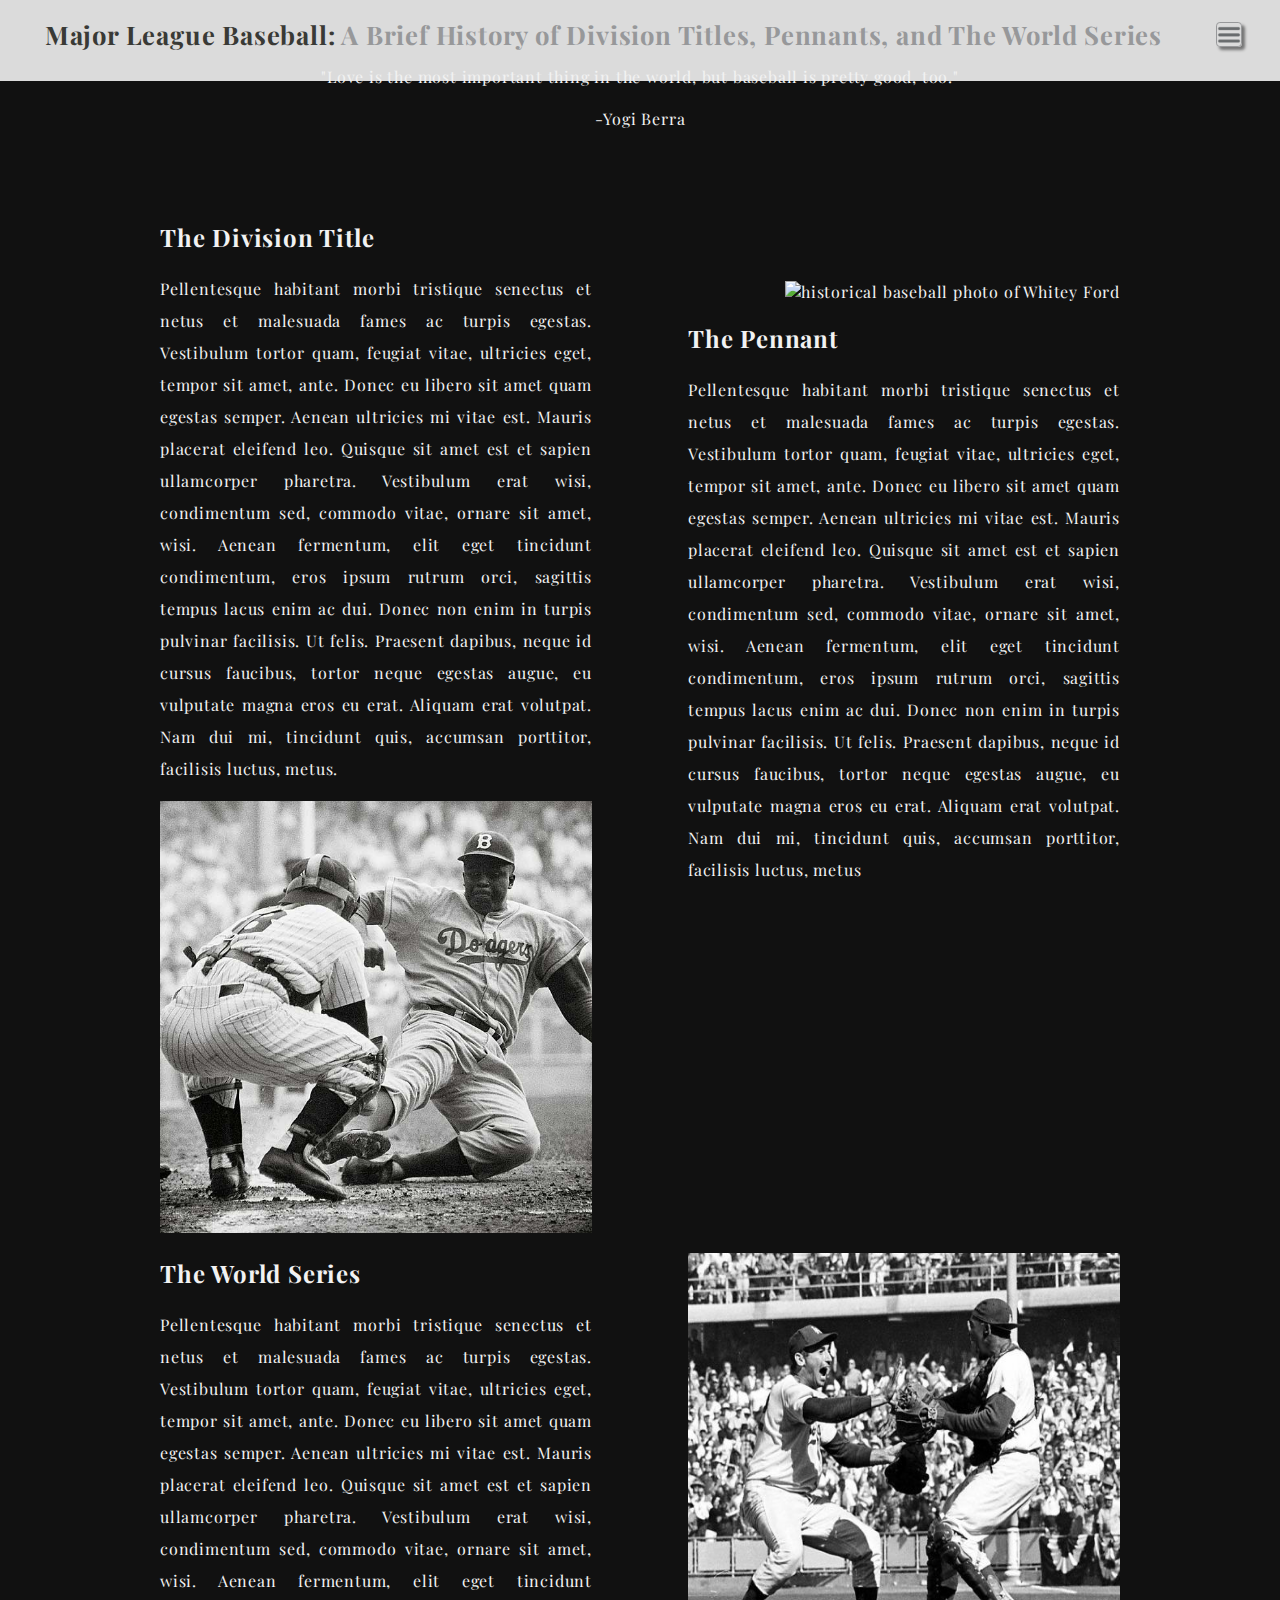
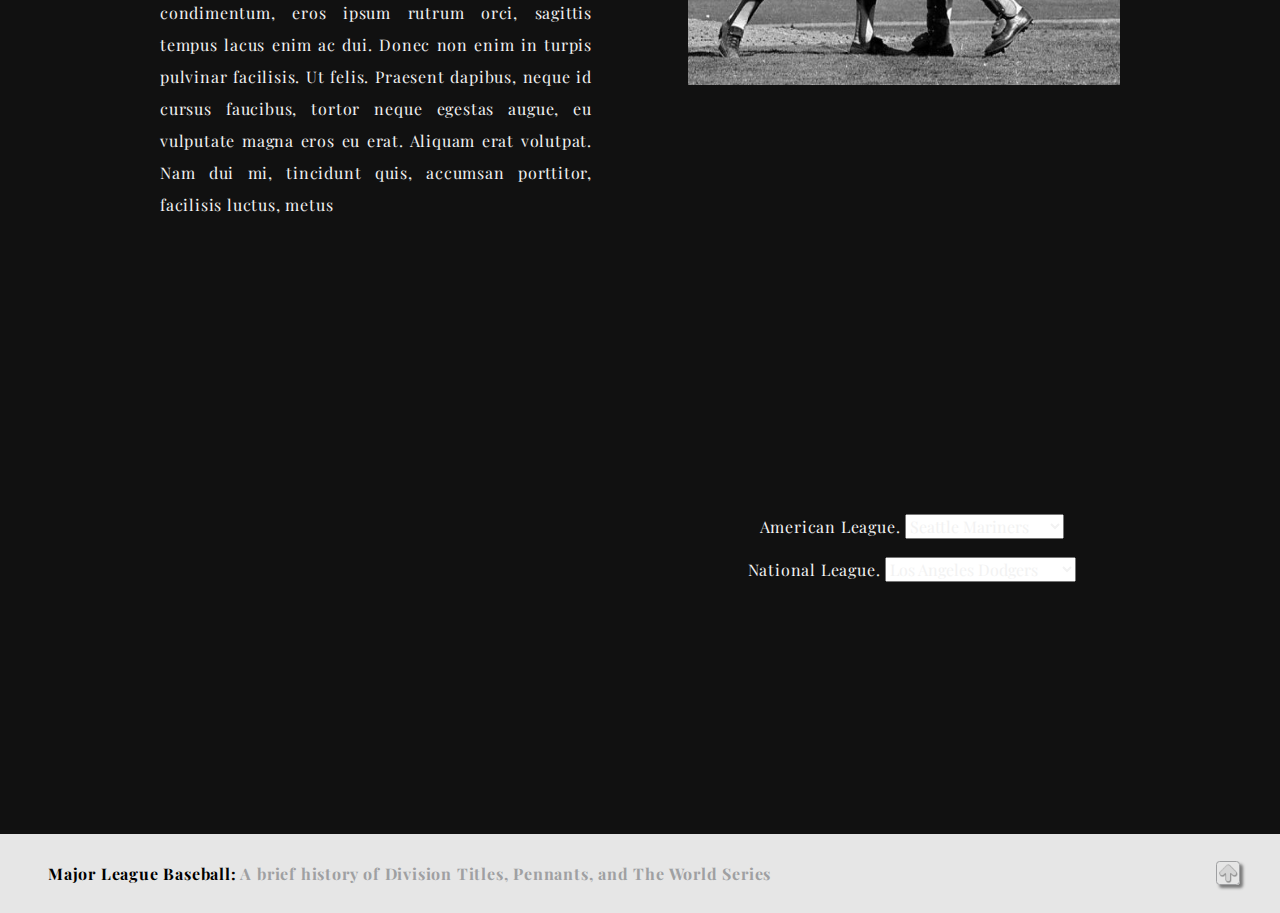
==== commit 81558883: "New bug" ====
--- a/index.html
+++ b/index.html
@@ -27,7 +27,6 @@
         </li>
       </ul>
     </header>
-    <div id='top'></div>
     <div class='banner'>
       <ul>
         <li>
@@ -45,7 +44,6 @@
       <blockquote>
         <p>"Love is the most important thing in the world, but baseball is pretty good, too."<br><br>-Yogi Berra<p>
       </blockquote>
-      <hr class='line-1'>
       <section>
         <div id='division'>
           <div class='text'>
@@ -79,7 +77,6 @@
           </div>
         </div>
       </section>
-      <hr>
       <aside>
         <div id='champions'>
           <form id='al'>
@@ -135,7 +132,7 @@
         <span>Major League Baseball:</span> A brief history of Division Titles, Pennants, and The World Series
       </h4>
       <nav id='arrowup'>
-        <a href='#top'><img src='images/arrowup.png' alt='arrow pointing up'</a>
+        <a id='top'href='#'><img src='images/arrowup.png' alt='arrow pointing up'</a>
       </nav>
     </footer>
     <script src='js/jquery-1.11.2.js'></script>
--- a/css/style.css
+++ b/css/style.css
@@ -121,6 +121,7 @@
   margin-bottom: 3.5em;
 }
 .line-1 {
+  width: 40%;
   margin-bottom: 5em;
   position: relative;
   bottom: 5em;
@@ -165,12 +166,14 @@
 /* Champions Aside*/
 
 hr {
+  width: 40%;
   clear: both;
   position: relative;
   top: 3em;
 }
 #champions {
   margin: auto;
+  margin-bottom: 4.5em;
 }
 form {
   width: 60%;
@@ -194,7 +197,7 @@
   width: 50%;
   height: 25em;
   margin-top: 4em;
-  margin-bottom; 2em;
+  margin-bottom: 3em;
   background-image: url('http://imgc.allpostersimages.com/images/P-473-488-90/75/7598/PV7F300Z/posters/baseball-joe-dimaggio-quote.jpg');
   background-repeat: no-repeat;
   float: left;
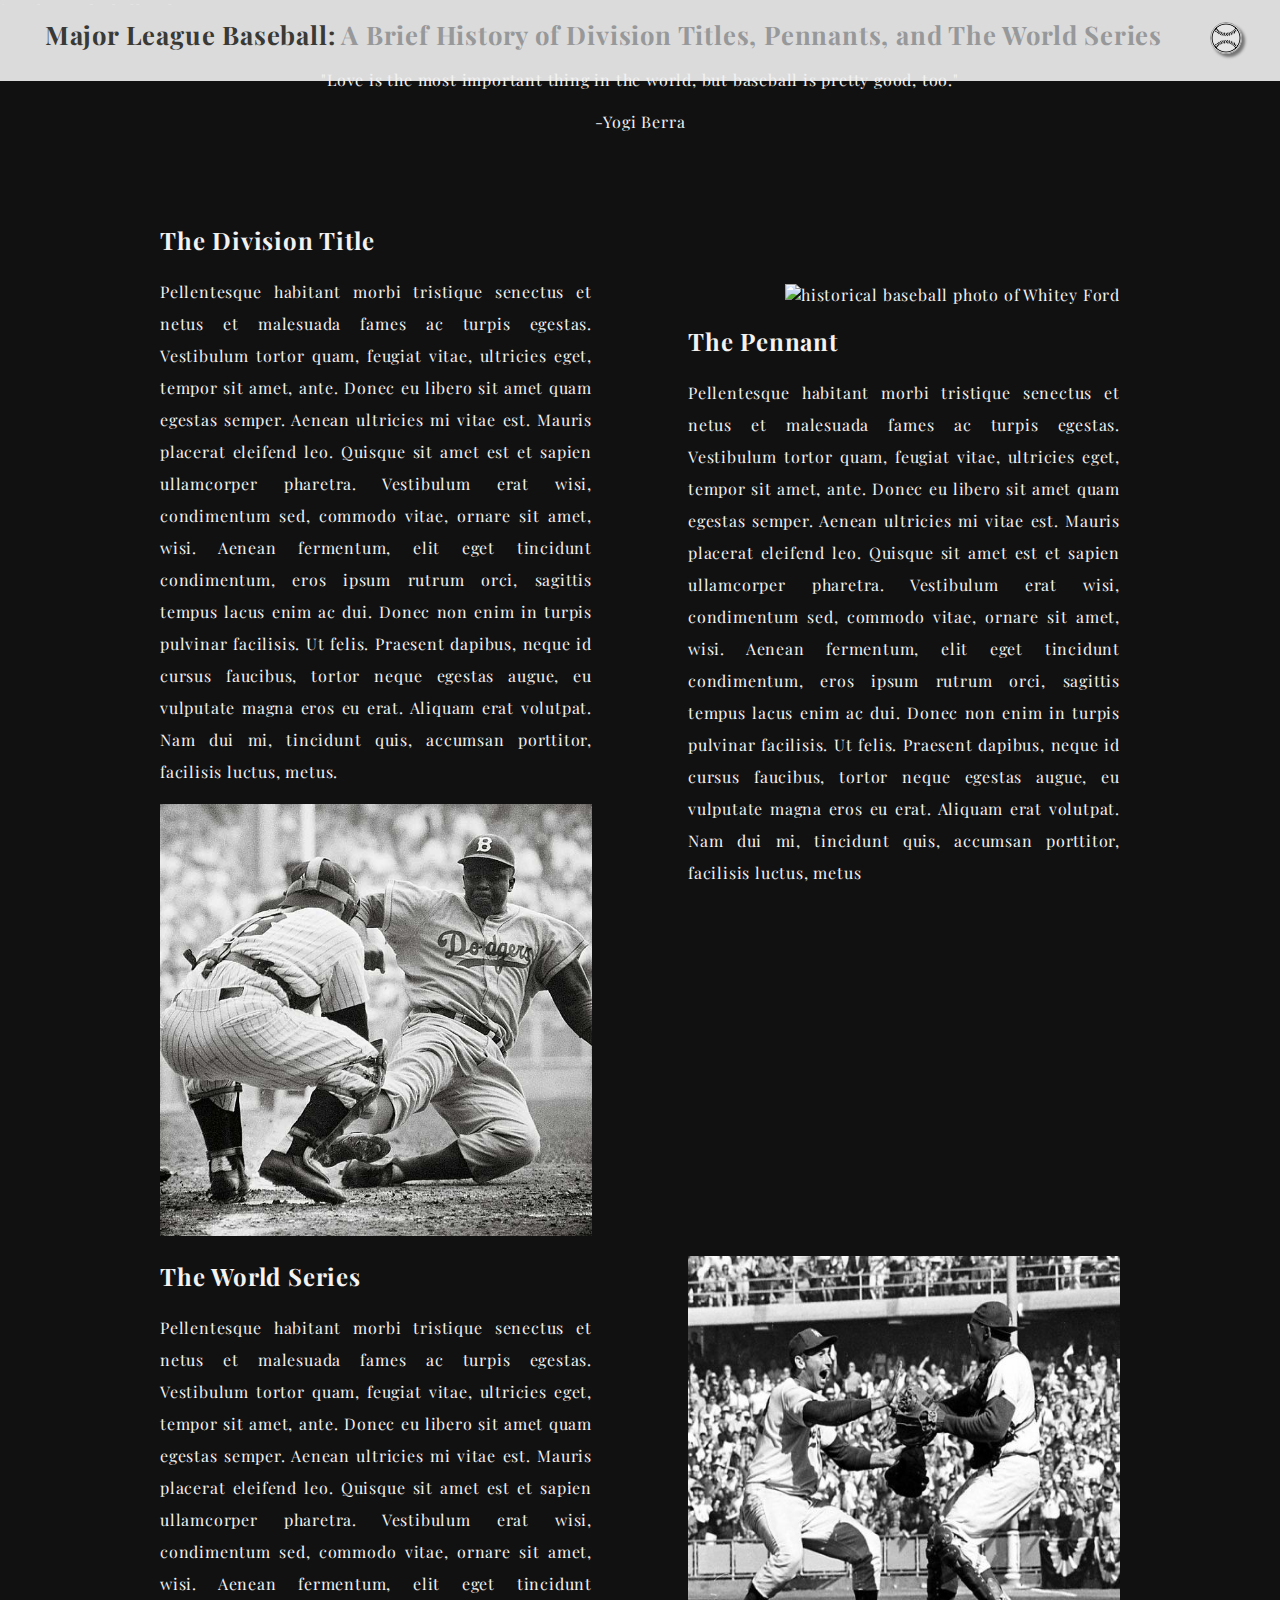
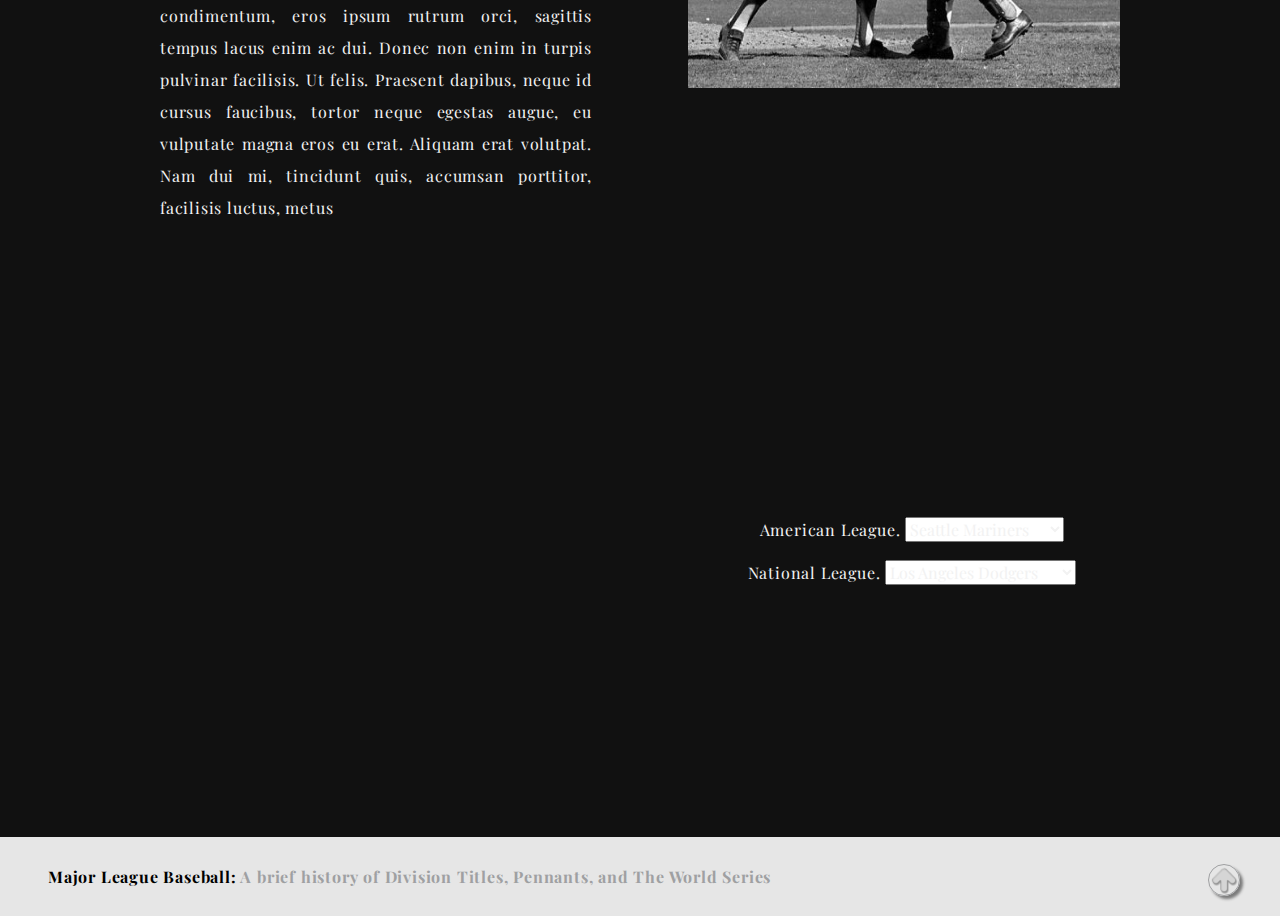
==== commit e71348ae: "css cleaner, new nav icon" ====
--- a/index.html
+++ b/index.html
@@ -10,7 +10,7 @@
     <header>
       <h1>Major League Baseball: <span>A Brief History of <a href='#division'>Division Titles</a>, <a href='#pennant'>Pennants</a>, and <a href='#series'>The World Series</a></span></h1>
       <nav class='menu-icon'>
-        <img src='images/dropdown.png'>
+        <img src='images/basball.png'>
       </nav>
       <ul id='dropdown'>
         <li>
--- a/css/style.css
+++ b/css/style.css
@@ -26,18 +26,20 @@
 header h1 {
   padding-left: 1em;
 }
+nav img,
 span {
   color: #a7a8aa;
-  text-shadow: none;
-}
-nav img {
-  color: #a7a8aa;
-  width: 2em;
-  height: 2em;
+}
+nav img,
+#dropdown {
+  position: absolute;
+}
+ nav img {
+  width: 2.5em;
+  height: 2.5em;
   border: 1px solid;
-  border-radius: 15%;
+  border-radius: 50%;
   box-shadow: 3px 3px 3px gray;
-  position: absolute;
   top: 2.2em;
   right: 3em;
 }
@@ -46,7 +48,6 @@
   background: #f2f2f2;
   border-radius: 0 0 0 5%;
   float: right;
-  position: absolute;
   left: 92em;
 }
 #dropdown img {
@@ -137,24 +138,17 @@
   width: 27em;
   height: 27em;
 }
-.text {
-  width: 45%;
-  text-align: justify;
-  line-height: 2em;
-  float: left;
-}
-.text-1 {
-  width: 45%;
-  float: right;
-  line-height: 2em;
-  text-align: justify;
-}
+.text,
+.text-1,
 .text-2 {
   width: 45%;
   text-align: justify;
   line-height: 2em;
   float: left;
 }
+.text-1 {
+  float: right;
+}
 .image,
 .image-2 {
   float: right;
@@ -165,12 +159,6 @@
 
 /* Champions Aside*/
 
-hr {
-  width: 40%;
-  clear: both;
-  position: relative;
-  top: 3em;
-}
 #champions {
   margin: auto;
   margin-bottom: 4.5em;
@@ -182,10 +170,7 @@
   top: 17em;
   left: 5em;
 }
-#nl {
-  text-align: center;
-  float: right;
-}
+#nl,
 #al {
   text-align: center;
   float: right;
@@ -247,10 +232,10 @@
 #arrowup img {
   color: #a7a8aa;
   border: 1px solid;
-  border-radius: 15%;
+  border-radius: 50%;
   box-shadow: 3px 3px 3px gray;
-  width: 1.5em;
-  height: 1.5em;
+  width: 2em;
+  height: 2em;
 }
 a {
   text-decoration: none;
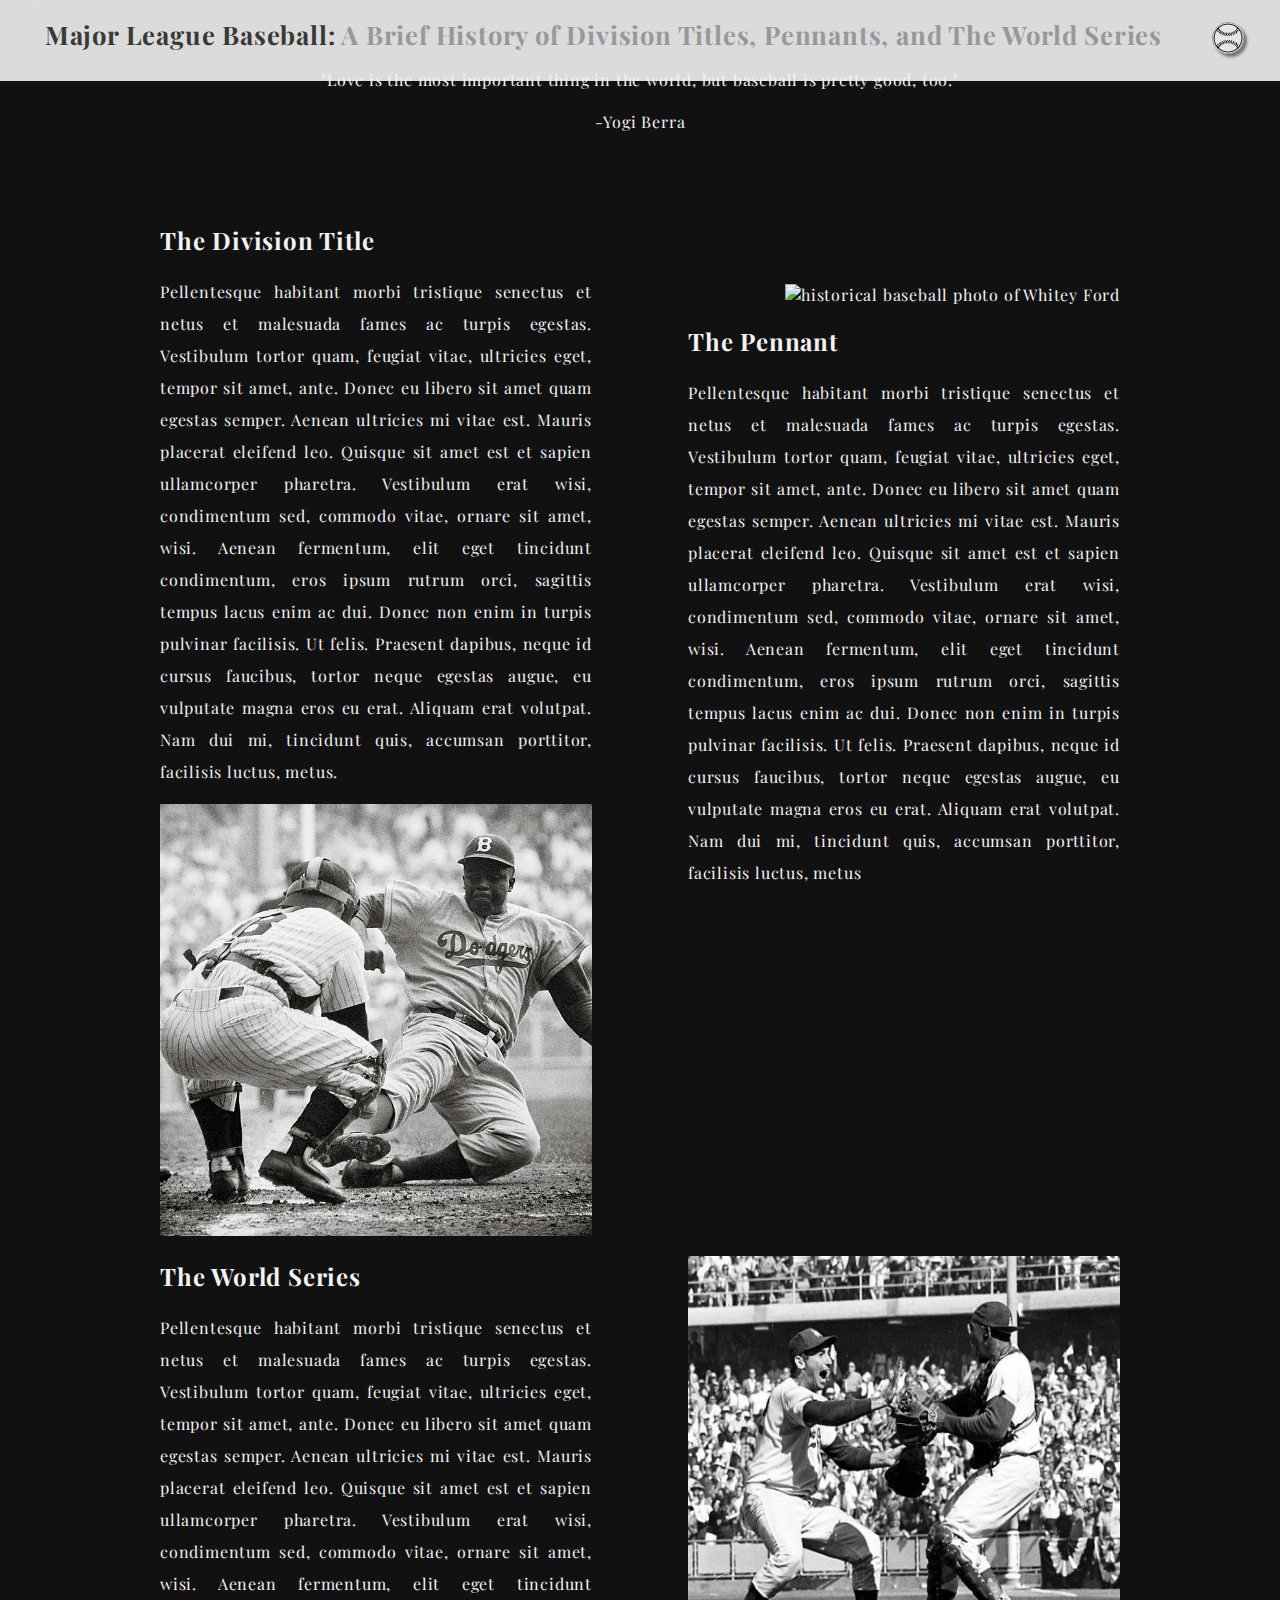
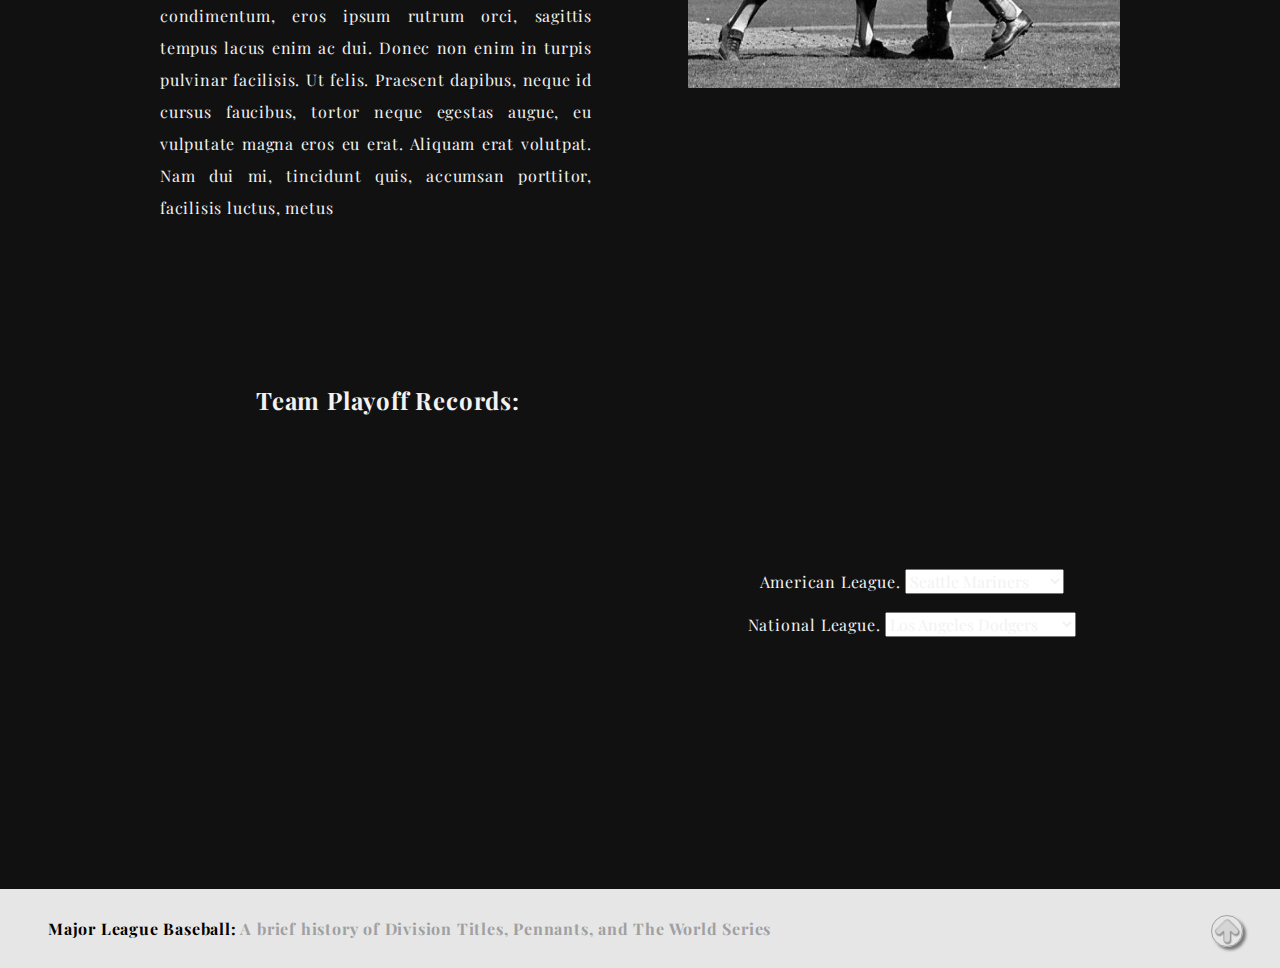
==== commit a941206d: "h2 header for aside" ====
--- a/index.html
+++ b/index.html
@@ -78,6 +78,7 @@
         </div>
       </section>
       <aside>
+        <h2>Team Playoff Records:</h2>
         <div id='champions'>
           <form id='al'>
             <fieldset>
--- a/css/style.css
+++ b/css/style.css
@@ -41,7 +41,7 @@
   border-radius: 50%;
   box-shadow: 3px 3px 3px gray;
   top: 2.2em;
-  right: 3em;
+  right: 2.8em;
 }
 #dropdown {
   width: 8%;
@@ -56,7 +56,6 @@
 }
 #dropdown li {
   list-style: none;
-  padding-right: 2em;
   margin: .5em 0 1em 0;
 }
 
@@ -163,6 +162,12 @@
   margin: auto;
   margin-bottom: 4.5em;
 }
+aside h2 {
+  clear: both;
+  position: relative;
+  top: 6em;
+  left: 4em;
+}
 form {
   width: 60%;
   float: right;
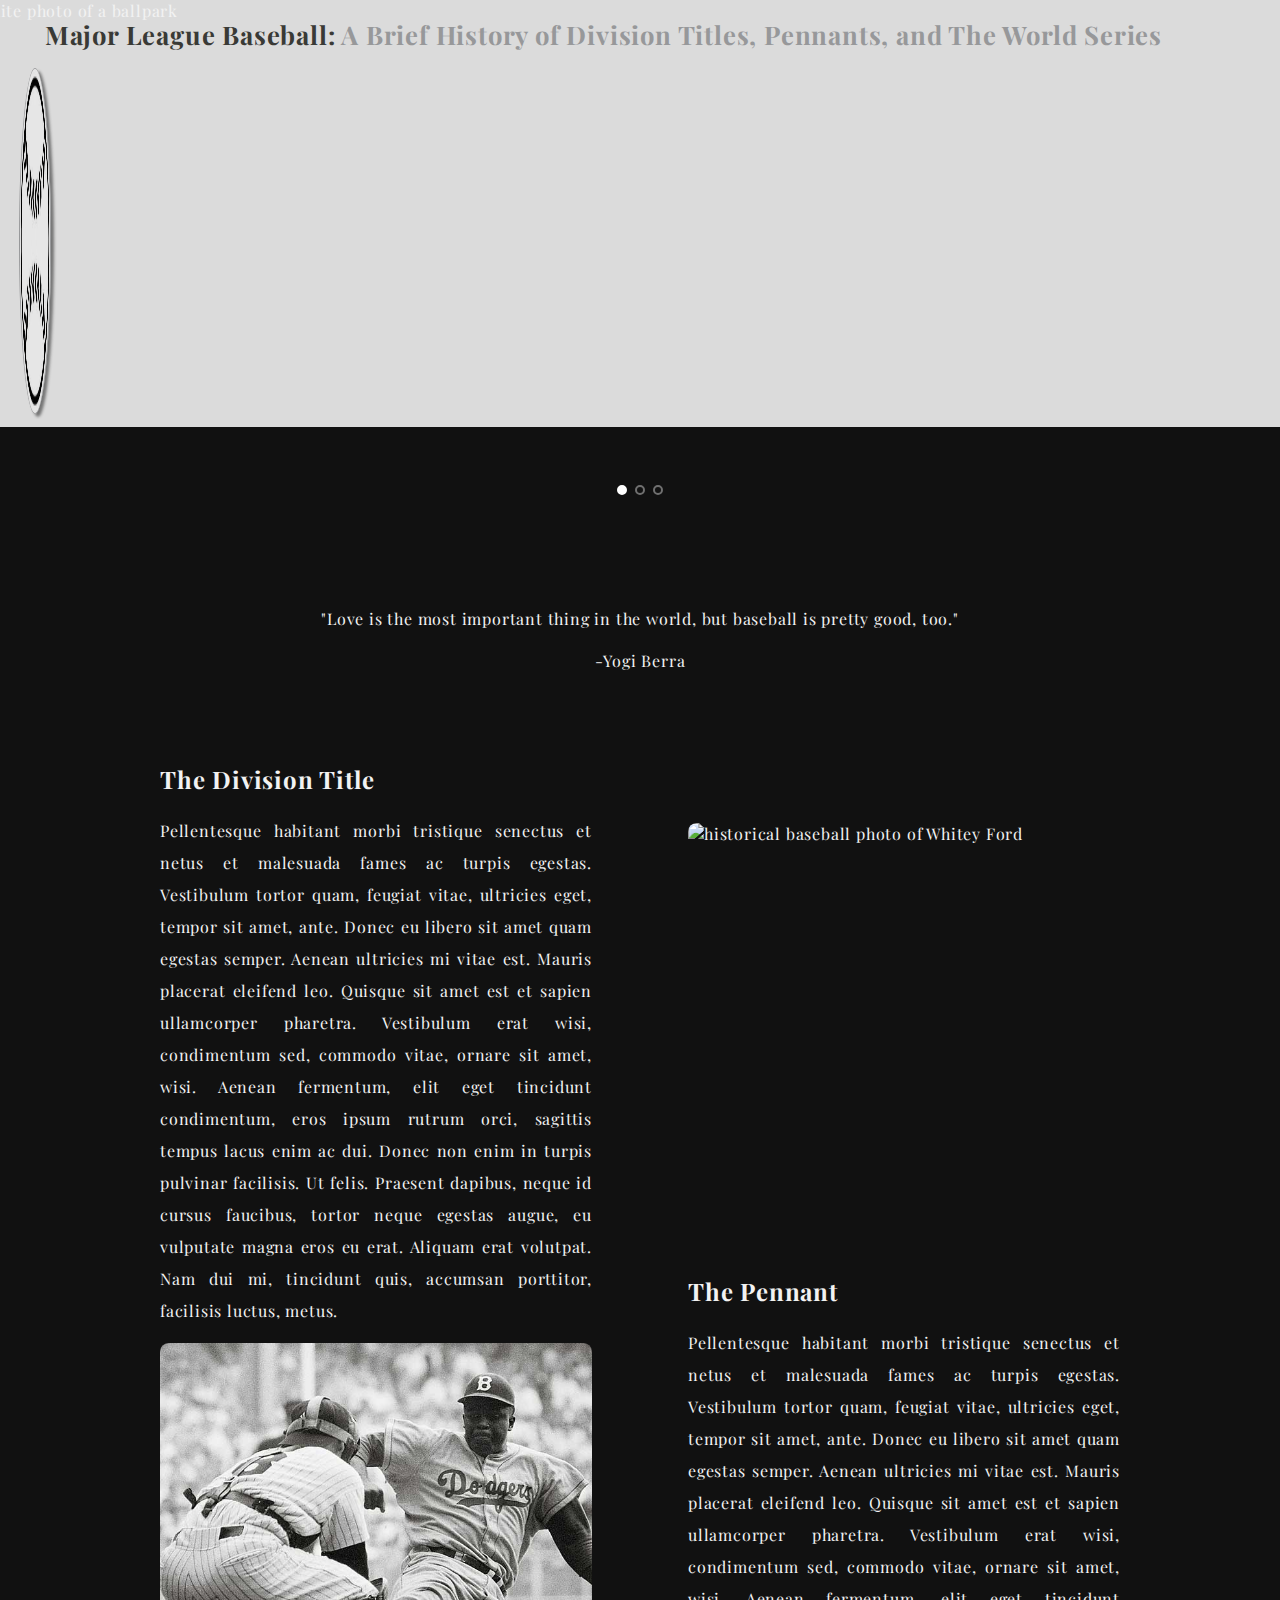
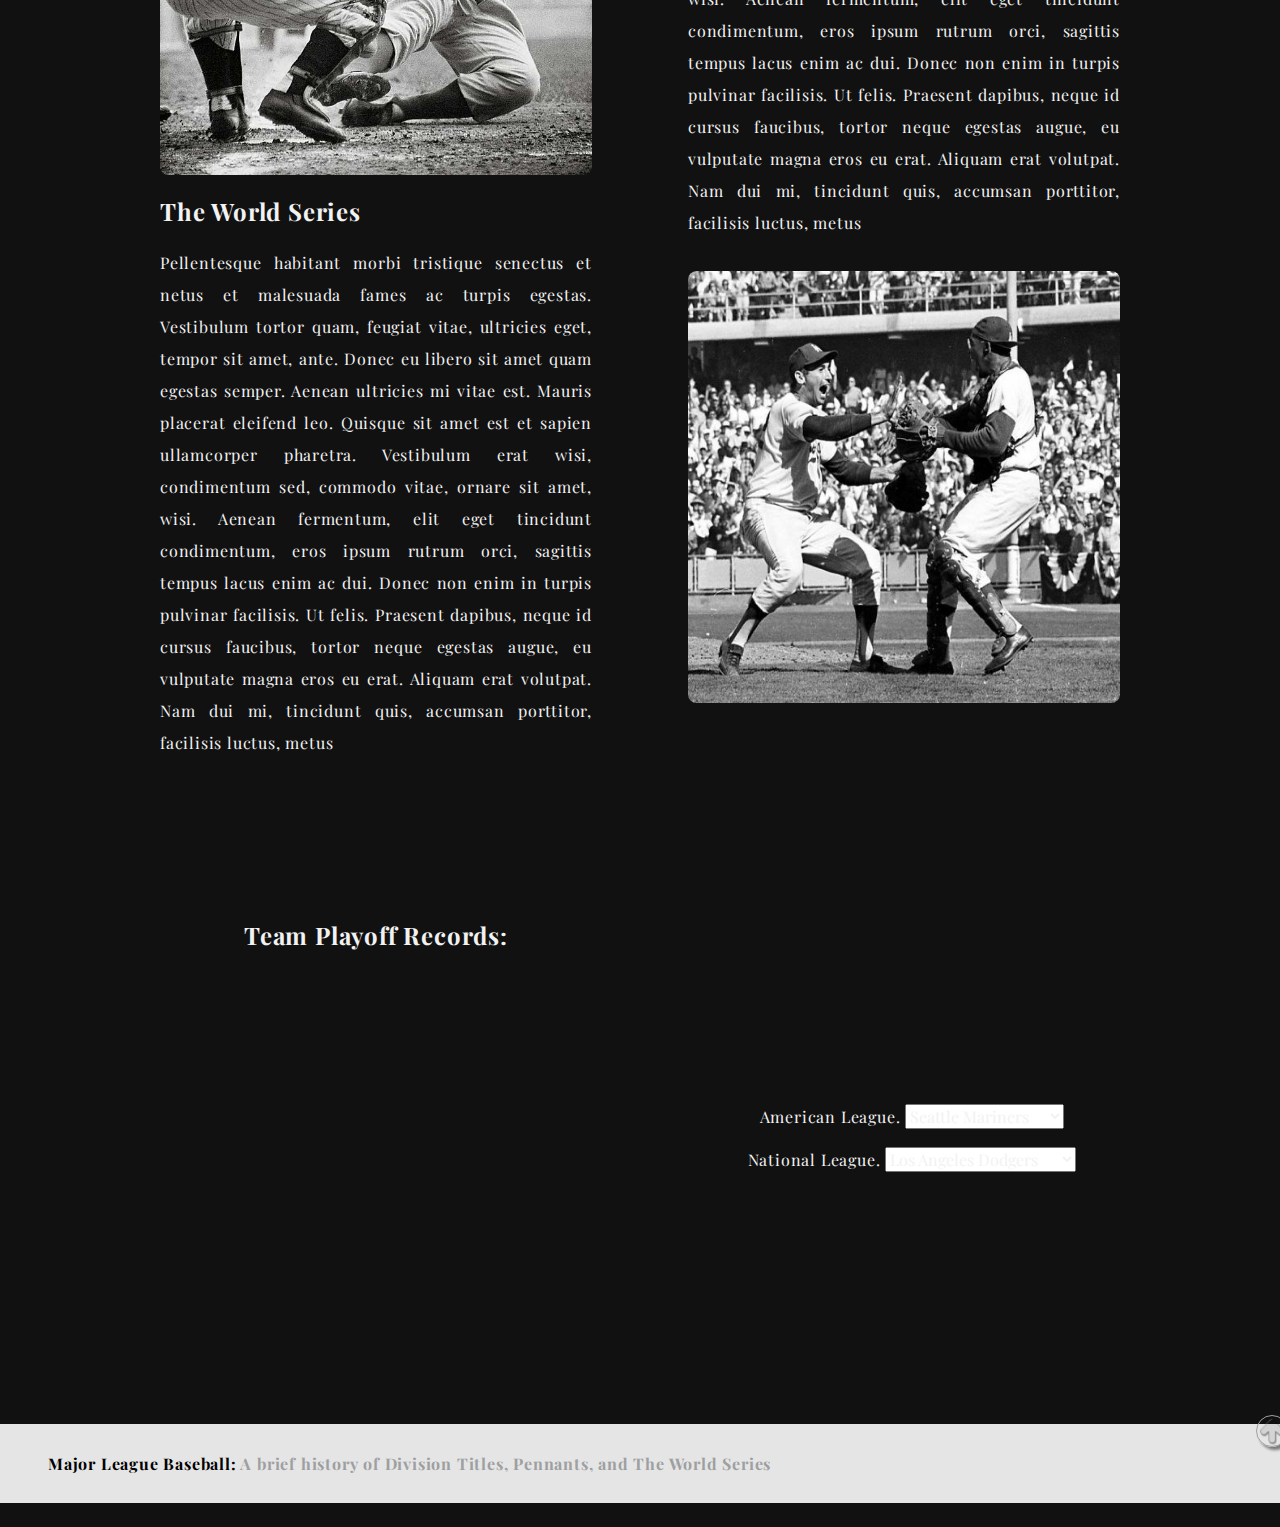
==== commit ed779452: "Comments for index.html" ====
--- a/index.html
+++ b/index.html
@@ -11,21 +11,22 @@
       <h1>Major League Baseball: <span>A Brief History of <a href='#division'>Division Titles</a>, <a href='#pennant'>Pennants</a>, and <a href='#series'>The World Series</a></span></h1>
       <nav class='menu-icon'>
         <img src='images/basball.png'>
+        <!--You probably want to alter this or make it more glyphlike for "dropdown", ie stamp a hamburger icon on it-->
+        <ul id='dropdown'>
+          <li>
+            <a href='https://github.com/mcgough'><img src='images/github.png' alt='github icon'></a>
+          </li>
+          <li>
+            <a href='mailto:mcgough.dan@gmail.com'><img src='images/email.png' alt='email icon'></a>
+          </li>
+          <li>
+            <a href='https://www.facebook.com/mcgough.dan'><img src='images/facebook.png' alt='facebook icon'></a>
+          </li>
+          <li>
+            <a href='https://www.linkedin.com/profile/public-profile-settings?trk=prof-edit-edit-public_profile'><img src='images/linkedin.png' alt='linkedin icon'></a>
+          </li>
+        </ul>
       </nav>
-      <ul id='dropdown'>
-        <li>
-          <a href='https://github.com/mcgough'><img src='images/github.png' alt='github icon'></a>
-        </li>
-        <li>
-          <a href='mailto:mcgough.dan@gmail.com'><img src='images/email.png' alt='email icon'></a>
-        </li>
-        <li>
-          <a href='https://www.facebook.com/mcgough.dan'><img src='images/facebook.png' alt='facebook icon'></a>
-        </li>
-        <li>
-          <a href='https://www.linkedin.com/profile/public-profile-settings?trk=prof-edit-edit-public_profile'><img src='images/linkedin.png' alt='linkedin icon'></a>
-        </li>
-      </ul>
     </header>
     <div class='banner'>
       <ul>
@@ -62,6 +63,8 @@
             <p>Pellentesque habitant morbi tristique senectus et netus et malesuada fames ac turpis egestas. Vestibulum tortor quam, feugiat vitae, ultricies eget, tempor sit amet, ante. Donec eu libero sit amet quam egestas semper. Aenean ultricies mi vitae est. Mauris placerat eleifend leo. Quisque sit amet est et sapien ullamcorper pharetra. Vestibulum erat wisi, condimentum sed, commodo vitae, ornare sit amet, wisi. Aenean fermentum, elit eget tincidunt condimentum, eros ipsum rutrum orci, sagittis tempus lacus enim ac dui. Donec non enim in turpis pulvinar facilisis. Ut felis. Praesent dapibus, neque id cursus faucibus, tortor neque egestas augue, eu vulputate magna eros eu erat. Aliquam erat volutpat. Nam dui mi, tincidunt quis, accumsan porttitor, facilisis luctus, metus</p>
           </div>
           <div class='image-1'>
+          <!--Better to use <figure> in this situation instead of div.
+          Remember the responsive width trick in the css as well-->
             <img src='images/jackie-robinson-stealing-home.jpg' alt='jackie robinson'>
           </div>
         </div>
--- a/css/style.css
+++ b/css/style.css
@@ -9,12 +9,22 @@
   letter-spacing: .05em;
 }
 
+/* this is a responsive image hack but be careful in that it requires the image be
+constrained within a parent element / container in order for it to work.
+I.e. use <figure> */
+img {
+  width: 100%;
+  display: block;
+}
+
 /* Header */
 
 header {
   background-color: #f2f2f2;
   opacity: .9;
   color: #3f403b;
+/* rather than attach a background color to your full header,
+attach this the the child elements-- helps with having non-fixed elements*/
   width: 100%;
   padding: 0.5em 0 1em 1.5em;
   font-size:.8em;
@@ -32,11 +42,14 @@
 }
 nav img,
 #dropdown {
-  position: absolute;
+  /* position: absolute;
+   this absolute positioning will cause problems for responsiveness later
+   As long as the header is fixed there shouldn't be a huge need for it. You'll need to
+   layout your nav items a bit more precisely, though.*/
 }
  nav img {
   width: 2.5em;
-  height: 2.5em;
+  /*height: 2.5em; Avoid declaring img heights*/
   border: 1px solid;
   border-radius: 50%;
   box-shadow: 3px 3px 3px gray;
@@ -47,13 +60,14 @@
   width: 8%;
   background: #f2f2f2;
   border-radius: 0 0 0 5%;
-  float: right;
+  /*float: right; Take this out
+  and solve a lot of your dropdown layout headaches*/
   left: 92em;
 }
 #dropdown img {
   width: 2em;
   height: 2em;
-}
+} /* You seem to be overselecting these images a bit*/
 #dropdown li {
   list-style: none;
   margin: .5em 0 1em 0;
@@ -75,7 +89,7 @@
 }
 .banner img {
   width: 90em;
-  height: 35em;
+  height: 35em; /*Make these & and it will help with responsiveness*/
   position: relative;
 }
 .banner h2 {
@@ -84,7 +98,7 @@
   z-index: 99;
 }
 .dots {
-  position: absolute;
+  position: absolute; /*These you'll probably need to change position with a media query*/
   left: 7.5em;
   right: 0;
   bottom: 20px;
@@ -136,6 +150,7 @@
 img {
   width: 27em;
   height: 27em;
+  border-radius: 2%;
 }
 .text,
 .text-1,
@@ -152,6 +167,8 @@
 .image-2 {
   float: right;
 }
+/*For responsive, avoid mixing different float directions. Pick one (generally left)
+and use slices of 100% width to do the layout*/
 .image-2 {
   margin-top: 1em;
 }
@@ -166,7 +183,7 @@
   clear: both;
   position: relative;
   top: 6em;
-  left: 4em;
+  left: 3.5em;
 }
 form {
   width: 60%;
@@ -190,6 +207,7 @@
   margin-bottom: 3em;
   background-image: url('http://imgc.allpostersimages.com/images/P-473-488-90/75/7598/PV7F300Z/posters/baseball-joe-dimaggio-quote.jpg');
   background-repeat: no-repeat;
+  border-radius: 2%;
   float: left;
   position: relative;
   right: 1em;
